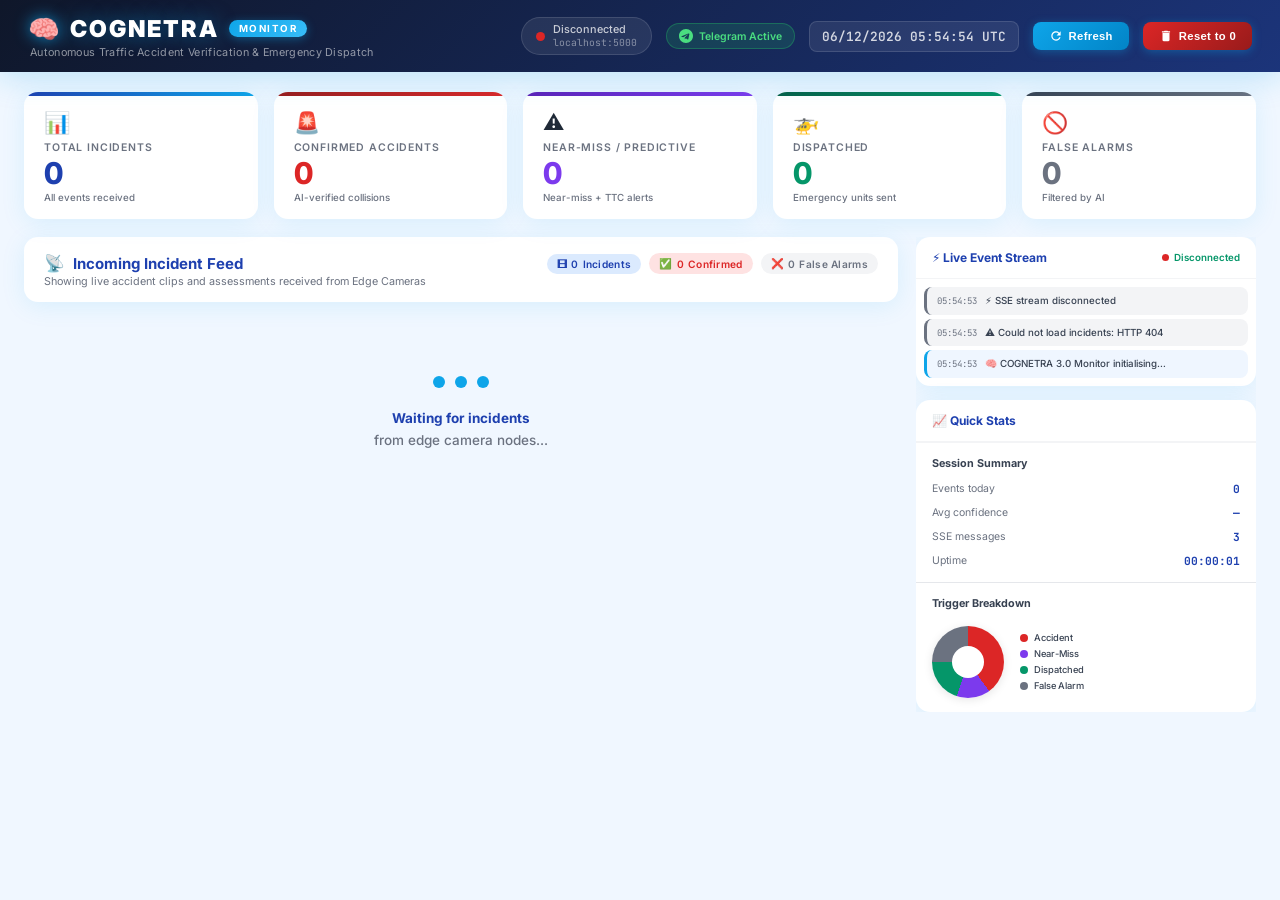
==== central_server/dashboard/monitor.html @ 81e25d41 "feat: complete Cognetra 3.0 IRIS zero-shot accident detection platform, dashboard, and benchmark sui" ====
<!DOCTYPE html>
<html lang="en">
<head>
<meta charset="UTF-8" />
<meta name="viewport" content="width=device-width, initial-scale=1.0" />
<title>COGNETRA 3.0 — Accident Monitor</title>
<style>
@import url('https://fonts.googleapis.com/css2?family=Inter:wght@300;400;500;600;700;800;900&family=JetBrains+Mono:wght@400;500;600&display=swap');

/* ─── RESET & BASE ─── */
*, *::before, *::after { box-sizing: border-box; margin: 0; padding: 0; }
:root {
  --bg:        #F0F7FF;
  --card:      #FFFFFF;
  --primary:   #1E40AF;
  --accent:    #0EA5E9;
  --success:   #059669;
  --warning:   #D97706;
  --danger:    #DC2626;
  --nearmiss:  #7C3AED;
  --predictive:#EA580C;
  --gray:      #6B7280;
  --gray-100:  #F3F4F6;
  --gray-200:  #E5E7EB;
  --gray-300:  #D1D5DB;
  --gray-700:  #374151;
  --gray-800:  #1F2937;
  --shadow:    0 4px 24px rgba(14,165,233,0.10);
  --shadow-lg: 0 8px 40px rgba(14,165,233,0.16);
  --radius:    14px;
  --radius-sm: 8px;
}
html { font-size: 15px; }
body {
  font-family: 'Inter', system-ui, sans-serif;
  background: var(--bg);
  color: var(--gray-800);
  min-height: 100vh;
  overflow-x: hidden;
}
a { color: var(--accent); text-decoration: none; }
video { background: #0a0a0f; border-radius: var(--radius-sm); }

/* ─── SCROLLBARS ─── */
::-webkit-scrollbar { width: 6px; height: 6px; }
::-webkit-scrollbar-track { background: var(--gray-100); border-radius: 99px; }
::-webkit-scrollbar-thumb { background: var(--gray-300); border-radius: 99px; }
::-webkit-scrollbar-thumb:hover { background: var(--accent); }

/* ─── TOPBAR ─── */
#topbar {
  background: linear-gradient(135deg, #0F172A 0%, #1E3A8A 40%, #0C4A6E 70%, #083344 100%);
  background-size: 300% 300%;
  animation: gradShift 8s ease infinite;
  padding: 0 28px;
  display: flex;
  align-items: center;
  justify-content: space-between;
  gap: 16px;
  min-height: 72px;
  position: sticky;
  top: 0;
  z-index: 100;
  box-shadow: 0 4px 32px rgba(14,165,233,0.25);
}
@keyframes gradShift {
  0%   { background-position: 0% 50%; }
  50%  { background-position: 100% 50%; }
  100% { background-position: 0% 50%; }
}
.topbar-left { display: flex; flex-direction: column; gap: 2px; }
.topbar-brand {
  display: flex;
  align-items: center;
  gap: 10px;
}
.brand-emoji { font-size: 1.7rem; filter: drop-shadow(0 0 8px rgba(14,165,233,0.8)); }
.brand-name {
  font-size: 1.55rem;
  font-weight: 900;
  color: #FFFFFF;
  letter-spacing: 0.08em;
  text-shadow: 0 0 20px rgba(14,165,233,0.5);
}
.brand-pill {
  background: linear-gradient(135deg, var(--accent), #38BDF8);
  color: #fff;
  font-size: 0.65rem;
  font-weight: 700;
  letter-spacing: 0.15em;
  padding: 3px 10px;
  border-radius: 99px;
  text-transform: uppercase;
  box-shadow: 0 2px 10px rgba(14,165,233,0.4);
}
.brand-subtitle {
  font-size: 0.72rem;
  color: rgba(255,255,255,0.55);
  font-weight: 400;
  letter-spacing: 0.03em;
  padding-left: 2px;
}
.topbar-right {
  display: flex;
  align-items: center;
  gap: 14px;
  flex-wrap: wrap;
  justify-content: flex-end;
}
/* Connection status */
.conn-status {
  display: flex;
  align-items: center;
  gap: 8px;
  background: rgba(255,255,255,0.08);
  border: 1px solid rgba(255,255,255,0.12);
  border-radius: 99px;
  padding: 5px 14px;
}
.conn-dot {
  width: 9px; height: 9px;
  border-radius: 50%;
  background: #22C55E;
  box-shadow: 0 0 0 0 rgba(34,197,94,0.6);
  animation: pulse-green 2s infinite;
}
.conn-dot.disconnected {
  background: var(--danger);
  box-shadow: 0 0 0 0 rgba(220,38,38,0.6);
  animation: pulse-red 2s infinite;
}
@keyframes pulse-green {
  0%   { box-shadow: 0 0 0 0 rgba(34,197,94,0.6); }
  70%  { box-shadow: 0 0 0 7px rgba(34,197,94,0); }
  100% { box-shadow: 0 0 0 0 rgba(34,197,94,0); }
}
@keyframes pulse-red {
  0%   { box-shadow: 0 0 0 0 rgba(220,38,38,0.6); }
  70%  { box-shadow: 0 0 0 7px rgba(220,38,38,0); }
  100% { box-shadow: 0 0 0 0 rgba(220,38,38,0); }
}
.conn-label {
  font-size: 0.72rem;
  color: rgba(255,255,255,0.75);
  font-weight: 500;
}
.server-url {
  font-family: 'JetBrains Mono', monospace;
  font-size: 0.65rem;
  color: rgba(255,255,255,0.45);
}
/* Telegram badge */
.tg-badge {
  display: flex;
  align-items: center;
  gap: 6px;
  background: rgba(37,211,102,0.15);
  border: 1px solid rgba(37,211,102,0.3);
  border-radius: 99px;
  padding: 5px 12px;
  font-size: 0.7rem;
  color: #4ADE80;
  font-weight: 600;
}
.tg-badge svg { width: 14px; height: 14px; fill: #4ADE80; }
/* Clock */
#clock {
  font-family: 'JetBrains Mono', monospace;
  font-size: 0.85rem;
  color: rgba(255,255,255,0.8);
  font-weight: 600;
  background: rgba(255,255,255,0.08);
  border: 1px solid rgba(255,255,255,0.12);
  border-radius: var(--radius-sm);
  padding: 6px 12px;
  min-width: 120px;
  text-align: center;
}
/* Refresh button */
.btn-refresh {
  display: flex;
  align-items: center;
  gap: 6px;
  background: linear-gradient(135deg, var(--accent), #0284C7);
  color: #fff;
  border: none;
  border-radius: var(--radius-sm);
  padding: 7px 16px;
  font-size: 0.75rem;
  font-weight: 600;
  cursor: pointer;
  transition: all 0.2s;
  letter-spacing: 0.03em;
  box-shadow: 0 2px 10px rgba(14,165,233,0.35);
}
.btn-refresh:hover { transform: translateY(-1px); box-shadow: 0 4px 16px rgba(14,165,233,0.5); }
.btn-refresh:active { transform: translateY(0); }
.btn-refresh svg { width: 14px; height: 14px; fill: #fff; }

/* ─── HERO STATS ─── */
#hero-stats {
  display: grid;
  grid-template-columns: repeat(5, 1fr);
  gap: 16px;
  padding: 20px 24px 0;
}
.stat-card {
  background: var(--card);
  border-radius: var(--radius);
  box-shadow: var(--shadow);
  padding: 18px 20px 16px;
  position: relative;
  overflow: hidden;
  transition: transform 0.2s, box-shadow 0.2s;
}
.stat-card::before {
  content: '';
  position: absolute;
  top: 0; left: 0; right: 0;
  height: 4px;
  border-radius: var(--radius) var(--radius) 0 0;
}
.stat-card.blue::before   { background: linear-gradient(90deg, var(--primary), var(--accent)); }
.stat-card.red::before    { background: linear-gradient(90deg, #991B1B, var(--danger)); }
.stat-card.purple::before { background: linear-gradient(90deg, #5B21B6, var(--nearmiss)); }
.stat-card.green::before  { background: linear-gradient(90deg, #065F46, var(--success)); }
.stat-card.gray::before   { background: linear-gradient(90deg, #374151, var(--gray)); }
.stat-card:hover { transform: translateY(-2px); box-shadow: var(--shadow-lg); }
.stat-icon {
  font-size: 1.4rem;
  margin-bottom: 6px;
  display: block;
}
.stat-label {
  font-size: 0.7rem;
  font-weight: 600;
  text-transform: uppercase;
  letter-spacing: 0.08em;
  color: var(--gray);
  margin-bottom: 4px;
}
.stat-value {
  font-size: 2rem;
  font-weight: 800;
  line-height: 1;
  font-variant-numeric: tabular-nums;
  color: var(--gray-800);
}
.stat-card.blue   .stat-value { color: var(--primary); }
.stat-card.red    .stat-value { color: var(--danger); }
.stat-card.purple .stat-value { color: var(--nearmiss); }
.stat-card.green  .stat-value { color: var(--success); }
.stat-card.gray   .stat-value { color: var(--gray); }
.stat-delta {
  font-size: 0.65rem;
  color: var(--gray);
  margin-top: 4px;
  font-weight: 500;
}

/* ─── MAIN LAYOUT ─── */
#main-layout {
  display: flex;
  gap: 18px;
  padding: 18px 24px 24px;
  align-items: flex-start;
}
#left-panel {
  flex: 70;
  min-width: 0;
  display: flex;
  flex-direction: column;
  gap: 14px;
}
#right-panel {
  flex: 30;
  min-width: 300px;
  max-width: 340px;
  display: flex;
  flex-direction: column;
  gap: 14px;
  position: sticky;
  top: 90px;
  max-height: calc(100vh - 100px);
  overflow: hidden;
}

/* ─── PANEL HEADER ─── */
.panel-header {
  background: var(--card);
  border-radius: var(--radius);
  box-shadow: var(--shadow);
  padding: 16px 20px 14px;
  display: flex;
  align-items: flex-start;
  justify-content: space-between;
  gap: 12px;
  flex-wrap: wrap;
}
.panel-title-group {}
.panel-title {
  font-size: 1rem;
  font-weight: 700;
  color: var(--primary);
  display: flex;
  align-items: center;
  gap: 8px;
  margin-bottom: 2px;
}
.panel-title span { font-size: 1.1rem; }
.panel-subtitle {
  font-size: 0.72rem;
  color: var(--gray);
  font-weight: 400;
}
.panel-badges {
  display: flex;
  gap: 8px;
  align-items: center;
  flex-wrap: wrap;
}
.badge {
  display: inline-flex;
  align-items: center;
  gap: 4px;
  padding: 4px 10px;
  border-radius: 99px;
  font-size: 0.68rem;
  font-weight: 600;
  letter-spacing: 0.03em;
}
.badge-blue   { background: #DBEAFE; color: var(--primary); }
.badge-red    { background: #FEE2E2; color: var(--danger); }
.badge-gray   { background: var(--gray-100); color: var(--gray); }
.badge-green  { background: #DCFCE7; color: var(--success); }
.badge-purple { background: #EDE9FE; color: var(--nearmiss); }
.badge-amber  { background: #FEF3C7; color: var(--warning); }
.badge-orange { background: #FFF7ED; color: var(--predictive); }

/* ─── STATUS CHIPS ─── */
.status-chip {
  display: inline-flex;
  align-items: center;
  gap: 5px;
  padding: 4px 11px;
  border-radius: 99px;
  font-size: 0.65rem;
  font-weight: 700;
  letter-spacing: 0.05em;
  text-transform: uppercase;
  white-space: nowrap;
}
.chip-pending    { background: #FEF3C7; color: #92400E; }
.chip-processing { background: #DBEAFE; color: var(--primary); }
.chip-verifying  {
  background: #DBEAFE; color: var(--accent);
  animation: chipPulse 1.5s ease infinite;
}
@keyframes chipPulse {
  0%,100% { opacity: 1; }
  50%      { opacity: 0.6; }
}
.chip-accident  { background: #FEE2E2; color: var(--danger); }
.chip-nearmiss  { background: #EDE9FE; color: var(--nearmiss); }
.chip-dispatch  { background: #DCFCE7; color: var(--success); }
.chip-false     { background: var(--gray-100); color: var(--gray); }

/* ─── INCIDENT CARDS ─── */
#incident-feed {
  display: flex;
  flex-direction: column;
  gap: 16px;
}
/* Card enter animation */
.card-enter {
  animation: slideIn 0.4s cubic-bezier(0.16, 1, 0.3, 1) forwards;
}
@keyframes slideIn {
  from {
    opacity: 0;
    transform: translateY(-18px) scale(0.98);
  }
  to {
    opacity: 1;
    transform: translateY(0) scale(1);
  }
}
.incident-card {
  background: var(--card);
  border-radius: var(--radius);
  box-shadow: var(--shadow);
  overflow: hidden;
  border: 1px solid rgba(14,165,233,0.08);
  transition: box-shadow 0.2s, transform 0.2s;
}
.incident-card:hover {
  box-shadow: var(--shadow-lg);
  transform: translateY(-1px);
}
/* Card Header */
.card-header {
  display: flex;
  align-items: center;
  gap: 12px;
  padding: 13px 18px;
  border-bottom: 1px solid var(--gray-100);
  flex-wrap: wrap;
}
.evt-id {
  font-family: 'JetBrains Mono', monospace;
  font-size: 0.75rem;
  font-weight: 600;
  color: var(--primary);
  background: #DBEAFE;
  padding: 3px 10px;
  border-radius: var(--radius-sm);
  white-space: nowrap;
}
.cam-label {
  font-size: 0.72rem;
  color: var(--gray);
  font-weight: 500;
  display: flex;
  align-items: center;
  gap: 4px;
}
.cam-label::before {
  content: '📷';
  font-size: 0.75rem;
}
.ts-label {
  font-family: 'JetBrains Mono', monospace;
  font-size: 0.65rem;
  color: var(--gray);
  margin-left: auto;
}
/* Dual video row */
.video-row {
  display: grid;
  grid-template-columns: 1fr 1fr;
  gap: 12px;
  padding: 14px 18px;
  background: #FAFCFF;
}
.video-box {
  display: flex;
  flex-direction: column;
  gap: 8px;
}
.video-title-row {
  display: flex;
  align-items: center;
  justify-content: space-between;
  gap: 6px;
}
.video-title {
  font-size: 0.65rem;
  font-weight: 600;
  color: var(--gray-700);
  letter-spacing: 0.03em;
  line-height: 1.3;
}
.video-ready   { background: #DCFCE7; color: var(--success); padding: 2px 8px; border-radius: 99px; font-size: 0.6rem; font-weight: 700; }
.video-waiting { background: #FEF3C7; color: var(--warning); padding: 2px 8px; border-radius: 99px; font-size: 0.6rem; font-weight: 700; }
.video-player-wrap {
  position: relative;
  border-radius: var(--radius-sm);
  overflow: hidden;
  background: #0F172A;
  aspect-ratio: 16/9;
  display: flex;
  align-items: center;
  justify-content: center;
}
.video-player-wrap video {
  width: 100%;
  height: 100%;
  object-fit: cover;
  display: block;
}
/* Spinner overlay */
.video-spinner {
  display: flex;
  flex-direction: column;
  align-items: center;
  gap: 8px;
  color: rgba(255,255,255,0.5);
  font-size: 0.65rem;
  font-weight: 500;
}
.spinner-ring {
  width: 32px; height: 32px;
  border: 3px solid rgba(14,165,233,0.2);
  border-top-color: var(--accent);
  border-radius: 50%;
  animation: spin 0.9s linear infinite;
}
@keyframes spin { to { transform: rotate(360deg); } }

/* ─── AI ASSESSMENT SECTION ─── */
.ai-section {
  border-top: 1px solid var(--gray-100);
}
.ai-toggle {
  display: flex;
  align-items: center;
  justify-content: space-between;
  padding: 10px 18px;
  cursor: pointer;
  user-select: none;
  transition: background 0.15s;
}
.ai-toggle:hover { background: #F8FAFF; }
.ai-toggle-title {
  font-size: 0.75rem;
  font-weight: 700;
  color: var(--gray-700);
  display: flex;
  align-items: center;
  gap: 6px;
}
.ai-toggle-title .ai-icon { font-size: 0.85rem; }
.ai-arrow {
  width: 16px; height: 16px;
  color: var(--gray);
  transition: transform 0.25s;
}
.ai-arrow.open { transform: rotate(180deg); }
.ai-body {
  padding: 0 18px 14px;
  display: none;
  flex-direction: column;
  gap: 12px;
}
.ai-body.open { display: flex; }

/* Algorithm pills row */
.algo-pills {
  display: flex;
  gap: 8px;
  flex-wrap: wrap;
}
.algo-pill {
  display: flex;
  flex-direction: column;
  align-items: center;
  gap: 4px;
  background: var(--gray-100);
  border-radius: var(--radius-sm);
  padding: 8px 12px;
  min-width: 80px;
  flex: 1;
  border: 1px solid var(--gray-200);
  transition: border-color 0.2s;
}
.algo-pill:hover { border-color: var(--accent); }
.algo-pill-icon { font-size: 1rem; }
.algo-pill-name { font-size: 0.6rem; font-weight: 700; color: var(--gray-700); letter-spacing: 0.03em; text-align: center; }
.algo-pill-val  {
  font-family: 'JetBrains Mono', monospace;
  font-size: 0.65rem;
  font-weight: 600;
  color: var(--accent);
  text-align: center;
}
.algo-pill .dot-green { color: var(--success); }
.algo-pill .dot-gray  { color: var(--gray); }

/* Confidence bar */
.conf-row {
  display: flex;
  flex-direction: column;
  gap: 5px;
}
.conf-header {
  display: flex;
  align-items: center;
  justify-content: space-between;
  font-size: 0.7rem;
  font-weight: 600;
  color: var(--gray-700);
}
.conf-pct {
  font-family: 'JetBrains Mono', monospace;
  font-size: 0.75rem;
  font-weight: 700;
  color: var(--primary);
}
.conf-track {
  height: 8px;
  background: var(--gray-200);
  border-radius: 99px;
  overflow: hidden;
}
.conf-fill {
  height: 100%;
  border-radius: 99px;
  width: 0%;
  transition: width 0.8s cubic-bezier(0.16, 1, 0.3, 1);
  background: linear-gradient(90deg, var(--primary), var(--accent));
}

/* Rationale */
.rationale-box {
  background: #F0F7FF;
  border-left: 3px solid var(--accent);
  border-radius: 0 var(--radius-sm) var(--radius-sm) 0;
  padding: 8px 12px;
  font-size: 0.7rem;
  color: var(--gray-700);
  line-height: 1.6;
  font-style: italic;
}
.rationale-box:empty { display: none; }

/* ─── DISPATCH FOOTER ─── */
.dispatch-footer {
  display: flex;
  align-items: center;
  gap: 10px;
  padding: 10px 18px;
  border-top: 1px solid var(--gray-100);
  background: #FAFCFF;
  flex-wrap: wrap;
}
.dispatch-type {
  font-size: 0.65rem;
  font-weight: 700;
  letter-spacing: 0.05em;
  text-transform: uppercase;
  padding: 4px 10px;
  border-radius: var(--radius-sm);
  background: var(--gray-100);
  color: var(--gray-700);
  border: 1px solid var(--gray-200);
}
.tg-sent    { color: var(--success); font-size: 0.65rem; font-weight: 600; }
.tg-pending { color: var(--warning); font-size: 0.65rem; font-weight: 600; }
.dispatch-meta {
  font-size: 0.65rem;
  color: var(--gray);
  font-weight: 500;
  display: flex;
  align-items: center;
  gap: 4px;
  margin-left: auto;
}

/* ─── EMPTY STATE ─── */
#empty-state {
  display: flex;
  flex-direction: column;
  align-items: center;
  justify-content: center;
  gap: 20px;
  padding: 60px 20px;
  text-align: center;
}
.empty-dots {
  display: flex;
  gap: 10px;
  align-items: center;
}
.empty-dot {
  width: 12px; height: 12px;
  border-radius: 50%;
  background: var(--accent);
  animation: emptyPulse 1.4s ease-in-out infinite;
}
.empty-dot:nth-child(2) { animation-delay: 0.2s; }
.empty-dot:nth-child(3) { animation-delay: 0.4s; }
@keyframes emptyPulse {
  0%,100% { transform: scale(0.6); opacity: 0.3; }
  50%      { transform: scale(1); opacity: 1; }
}
.empty-label {
  font-size: 0.9rem;
  color: var(--gray);
  font-weight: 500;
  max-width: 320px;
  line-height: 1.6;
}
.empty-label strong { color: var(--primary); }

/* ─── RIGHT PANEL: EVENT STREAM ─── */
.sidebar-card {
  background: var(--card);
  border-radius: var(--radius);
  box-shadow: var(--shadow);
  overflow: hidden;
  display: flex;
  flex-direction: column;
}
.sidebar-header {
  padding: 13px 16px;
  border-bottom: 1px solid var(--gray-100);
  display: flex;
  align-items: center;
  justify-content: space-between;
  gap: 8px;
}
.sidebar-title {
  font-size: 0.8rem;
  font-weight: 700;
  color: var(--primary);
  display: flex;
  align-items: center;
  gap: 6px;
}
.sse-status {
  display: flex;
  align-items: center;
  gap: 5px;
  font-size: 0.65rem;
  font-weight: 600;
  color: var(--success);
}
.sse-dot {
  width: 7px; height: 7px;
  border-radius: 50%;
  background: var(--success);
  animation: pulse-green 2s infinite;
}
.sse-dot.off { background: var(--danger); animation: pulse-red 2s infinite; }

/* Event log */
#event-log {
  flex: 1;
  overflow-y: auto;
  max-height: 340px;
  padding: 8px;
  display: flex;
  flex-direction: column;
  gap: 4px;
}
.evt-entry {
  display: flex;
  gap: 8px;
  align-items: flex-start;
  padding: 7px 10px;
  border-radius: var(--radius-sm);
  font-size: 0.65rem;
  line-height: 1.4;
  animation: fadeIn 0.3s ease;
  background: var(--gray-100);
  border-left: 3px solid var(--gray-300);
}
@keyframes fadeIn { from { opacity:0; transform:translateX(-6px); } to { opacity:1; transform:translateX(0); } }
.evt-entry.type-incident   { background: #EFF6FF; border-left-color: var(--accent); }
.evt-entry.type-verified   { background: #FEF2F2; border-left-color: var(--danger); }
.evt-entry.type-dispatch   { background: #F0FDF4; border-left-color: var(--success); }
.evt-entry.type-nearmiss   { background: #F5F3FF; border-left-color: var(--nearmiss); }
.evt-entry.type-false      { background: var(--gray-100); border-left-color: var(--gray); }
.evt-time {
  font-family: 'JetBrains Mono', monospace;
  color: var(--gray);
  white-space: nowrap;
  flex-shrink: 0;
  font-size: 0.6rem;
  margin-top: 1px;
}
.evt-msg { color: var(--gray-700); font-weight: 500; }
.evt-msg strong { color: var(--gray-800); }

/* Quick stats */
.qs-section {
  padding: 14px 16px;
  border-top: 1px solid var(--gray-100);
  display: flex;
  flex-direction: column;
  gap: 10px;
}
.qs-title {
  font-size: 0.72rem;
  font-weight: 700;
  color: var(--gray-700);
  margin-bottom: 2px;
}
.qs-row {
  display: flex;
  justify-content: space-between;
  align-items: center;
  font-size: 0.7rem;
  color: var(--gray);
}
.qs-val {
  font-family: 'JetBrains Mono', monospace;
  font-weight: 700;
  color: var(--primary);
  font-size: 0.75rem;
}

/* CSS-only pie chart */
.pie-chart-wrap {
  display: flex;
  align-items: center;
  gap: 16px;
  padding-top: 4px;
}
.pie-chart {
  width: 72px;
  height: 72px;
  border-radius: 50%;
  background: conic-gradient(
    var(--danger)    0%   40%,
    var(--nearmiss)  40%  55%,
    var(--success)   55%  75%,
    var(--gray)      75%  100%
  );
  position: relative;
  flex-shrink: 0;
  box-shadow: 0 2px 10px rgba(0,0,0,0.1);
}
.pie-chart::after {
  content: '';
  position: absolute;
  inset: 20px;
  border-radius: 50%;
  background: var(--card);
}
.pie-legend {
  display: flex;
  flex-direction: column;
  gap: 5px;
}
.leg-item {
  display: flex;
  align-items: center;
  gap: 6px;
  font-size: 0.62rem;
  color: var(--gray-700);
  font-weight: 500;
}
.leg-dot {
  width: 8px; height: 8px;
  border-radius: 50%;
  flex-shrink: 0;
}

/* ─── NOTIFICATION TOAST ─── */
#toast-container {
  position: fixed;
  bottom: 24px;
  right: 24px;
  display: flex;
  flex-direction: column;
  gap: 10px;
  z-index: 999;
  pointer-events: none;
}
.toast {
  background: var(--card);
  border-radius: var(--radius-sm);
  box-shadow: 0 8px 32px rgba(0,0,0,0.15);
  padding: 12px 18px;
  border-left: 4px solid var(--accent);
  display: flex;
  align-items: center;
  gap: 10px;
  font-size: 0.72rem;
  font-weight: 600;
  color: var(--gray-800);
  animation: toastIn 0.3s ease forwards;
  pointer-events: all;
  min-width: 260px;
  max-width: 320px;
}
@keyframes toastIn {
  from { opacity:0; transform:translateX(30px); }
  to   { opacity:1; transform:translateX(0); }
}
.toast-icon { font-size: 1rem; flex-shrink: 0; }

/* ─── RESPONSIVE ─── */
@media (max-width: 1100px) {
  #hero-stats { grid-template-columns: repeat(3, 1fr); }
}
@media (max-width: 900px) {
  #main-layout { flex-direction: column; }
  #right-panel { max-width: 100%; position: static; max-height: none; }
}
@media (max-width: 700px) {
  #hero-stats { grid-template-columns: repeat(2, 1fr); }
  .video-row  { grid-template-columns: 1fr; }
  #topbar     { flex-direction: column; align-items: flex-start; padding: 12px 16px; }
}
@media (max-width: 480px) {
  #hero-stats { grid-template-columns: 1fr; }
  #main-layout, #hero-stats { padding-left: 12px; padding-right: 12px; }
}
</style>
</head>
<body>

<!-- ─── TOPBAR ─── -->
<header id="topbar">
  <div class="topbar-left">
    <div class="topbar-brand">
      <span class="brand-emoji">🧠</span>
      <span class="brand-name">COGNETRA</span>
      <span class="brand-pill">MONITOR</span>
    </div>
    <div class="brand-subtitle">Autonomous Traffic Accident Verification &amp; Emergency Dispatch</div>
  </div>
  <div class="topbar-right">
    <div class="conn-status">
      <div class="conn-dot" id="conn-dot"></div>
      <div>
        <div class="conn-label" id="conn-label">Connected</div>
        <div class="server-url" id="server-url">localhost:5000</div>
      </div>
    </div>
    <div class="tg-badge">
      <svg viewBox="0 0 24 24" xmlns="http://www.w3.org/2000/svg"><path d="M12 0C5.373 0 0 5.373 0 12s5.373 12 12 12 12-5.373 12-12S18.627 0 12 0zm5.894 8.221-1.97 9.28c-.145.658-.537.818-1.084.508l-3-2.21-1.447 1.394c-.16.16-.295.295-.605.295l.213-3.053 5.56-5.023c.242-.213-.054-.333-.373-.12L7.17 14.238l-2.95-.924c-.64-.203-.658-.64.135-.954l11.57-4.461c.537-.194 1.006.131.97.322z"/></svg>
      Telegram Active
    </div>
    <div id="clock">--:--:-- UTC</div>
    <button class="btn-refresh" onclick="refreshAll()">
      <svg viewBox="0 0 24 24" xmlns="http://www.w3.org/2000/svg"><path d="M17.65 6.35A7.958 7.958 0 0012 4c-4.42 0-7.99 3.58-7.99 8s3.57 8 7.99 8c3.73 0 6.84-2.55 7.73-6h-2.08A5.99 5.99 0 0112 18c-3.31 0-6-2.69-6-6s2.69-6 6-6c1.66 0 3.14.69 4.22 1.78L13 11h7V4l-2.35 2.35z"/></svg>
      Refresh
    </button>
    <button class="btn-refresh" style="background: linear-gradient(135deg, #DC2626, #991B1B); border-color:#DC2626;" onclick="resetAllZero()">
      <svg viewBox="0 0 24 24" style="width:14px;height:14px;fill:#fff;"><path d="M6 19c0 1.1.9 2 2 2h8c1.1 0 2-.9 2-2V7H6v12zM19 4h-3.5l-1-1h-5l-1 1H5v2h14V4z"/></svg>
      Reset to 0
    </button>
  </div>
</header>

<!-- ─── HERO STATS ─── -->
<section id="hero-stats">
  <div class="stat-card blue">
    <span class="stat-icon">📊</span>
    <div class="stat-label">Total Incidents</div>
    <div class="stat-value" id="stat-total">0</div>
    <div class="stat-delta">All events received</div>
  </div>
  <div class="stat-card red">
    <span class="stat-icon">🚨</span>
    <div class="stat-label">Confirmed Accidents</div>
    <div class="stat-value" id="stat-accidents">0</div>
    <div class="stat-delta">AI-verified collisions</div>
  </div>
  <div class="stat-card purple">
    <span class="stat-icon">⚠️</span>
    <div class="stat-label">Near-Miss / Predictive</div>
    <div class="stat-value" id="stat-nearmiss">0</div>
    <div class="stat-delta">Near-miss + TTC alerts</div>
  </div>
  <div class="stat-card green">
    <span class="stat-icon">🚁</span>
    <div class="stat-label">Dispatched</div>
    <div class="stat-value" id="stat-dispatched">0</div>
    <div class="stat-delta">Emergency units sent</div>
  </div>
  <div class="stat-card gray">
    <span class="stat-icon">🚫</span>
    <div class="stat-label">False Alarms</div>
    <div class="stat-value" id="stat-false">0</div>
    <div class="stat-delta">Filtered by AI</div>
  </div>
</section>

<!-- ─── MAIN LAYOUT ─── -->
<div id="main-layout">

  <!-- LEFT PANEL -->
  <div id="left-panel">
    <!-- Panel header -->
    <div class="panel-header">
      <div class="panel-title-group">
        <div class="panel-title">
          <span>📡</span> Incoming Incident Feed
        </div>
        <div class="panel-subtitle">Showing live accident clips and assessments received from Edge Cameras</div>
      </div>
      <div class="panel-badges">
        <span class="badge badge-blue">🎞 <span id="badge-total">0</span> Incidents</span>
        <span class="badge badge-red">✅ <span id="badge-confirmed">0</span> Confirmed</span>
        <span class="badge badge-gray">❌ <span id="badge-false">0</span> False Alarms</span>
      </div>
    </div>

    <!-- Feed -->
    <div id="incident-feed">
      <!-- Empty state -->
      <div id="empty-state">
        <div class="empty-dots">
          <div class="empty-dot"></div>
          <div class="empty-dot"></div>
          <div class="empty-dot"></div>
        </div>
        <div class="empty-label">
          <strong>Waiting for incidents</strong><br/>
          from edge camera nodes...
        </div>
      </div>
    </div>
  </div>

  <!-- RIGHT PANEL -->
  <div id="right-panel">

    <!-- SSE Event Stream -->
    <div class="sidebar-card">
      <div class="sidebar-header">
        <div class="sidebar-title">⚡ Live Event Stream</div>
        <div class="sse-status">
          <div class="sse-dot" id="sse-dot"></div>
          <span id="sse-label">Connecting…</span>
        </div>
      </div>
      <div id="event-log">
        <!-- entries injected here -->
      </div>
    </div>

    <!-- Quick Stats -->
    <div class="sidebar-card">
      <div class="sidebar-header">
        <div class="sidebar-title">📈 Quick Stats</div>
      </div>
      <div class="qs-section">
        <div class="qs-title">Session Summary</div>
        <div class="qs-row">
          <span>Events today</span>
          <span class="qs-val" id="qs-today">0</span>
        </div>
        <div class="qs-row">
          <span>Avg confidence</span>
          <span class="qs-val" id="qs-conf">—</span>
        </div>
        <div class="qs-row">
          <span>SSE messages</span>
          <span class="qs-val" id="qs-sse-cnt">0</span>
        </div>
        <div class="qs-row">
          <span>Uptime</span>
          <span class="qs-val" id="qs-uptime">00:00:00</span>
        </div>
      </div>
      <div class="qs-section" style="border-top:1px solid var(--gray-200);">
        <div class="qs-title">Trigger Breakdown</div>
        <div class="pie-chart-wrap">
          <div class="pie-chart" id="pie-chart"></div>
          <div class="pie-legend">
            <div class="leg-item"><div class="leg-dot" style="background:var(--danger)"></div>Accident</div>
            <div class="leg-item"><div class="leg-dot" style="background:var(--nearmiss)"></div>Near-Miss</div>
            <div class="leg-item"><div class="leg-dot" style="background:var(--success)"></div>Dispatched</div>
            <div class="leg-item"><div class="leg-dot" style="background:var(--gray)"></div>False Alarm</div>
          </div>
        </div>
      </div>
    </div>

  </div>
</div>

<!-- ─── TOAST ─── -->
<div id="toast-container"></div>

<!-- ─── JAVASCRIPT ─── -->
<script>
/* ═══════════════════════════════════════════════
   COGNETRA 3.0 — Monitor Dashboard JavaScript
   ═══════════════════════════════════════════════ */

const SSE_URL  = '/api/events';
const API_BASE = '';

// Runtime state
let incidents     = [];
let sseSource     = null;
let sseMsgCount   = 0;
let startTime     = Date.now();
let confidences   = [];
let pieData       = { accident:0, nearmiss:0, dispatched:0, false_alarm:0 };
let reconnectTimer = null;
let cardIdSet     = new Set();

function escapeHtml(str) {
  if (str === null || str === undefined) return '';
  return String(str)
    .replace(/&/g, '&amp;')
    .replace(/</g, '&lt;')
    .replace(/>/g, '&gt;')
    .replace(/"/g, '&quot;')
    .replace(/'/g, '&#39;');
}

/* ─── STATUS CHIP MAP ─── */
const STATUS_MAP = {
  PENDING_CLIP2:       { cls: 'chip-pending',    dot: '🟡', label: 'Pending Clip 2' },
  RECEIVED_BOTH:       { cls: 'chip-processing', dot: '🔵', label: 'Processing'      },
  VERIFYING:           { cls: 'chip-verifying',  dot: '🔵', label: 'Verifying AI'    },
  VERIFIED_ACCIDENT:   { cls: 'chip-accident',   dot: '🔴', label: 'Confirmed Accident' },
  VERIFIED_NEAR_MISS:  { cls: 'chip-nearmiss',   dot: '🟣', label: 'Near-Miss'       },
  DISPATCHED:          { cls: 'chip-dispatch',   dot: '🟢', label: 'Dispatched'      },
  FALSE_POSITIVE:      { cls: 'chip-false',      dot: '⚪', label: 'False Alarm'     },
};

function statusChip(status) {
  const s = STATUS_MAP[status] || { cls: 'chip-processing', dot: '🔵', label: status };
  return `<span class="status-chip ${s.cls}">${s.dot} ${s.label}</span>`;
}

/* ─── CLOCK ─── */
function updateClock() {
  const now = new Date();
  const hh  = String(now.getUTCHours()).padStart(2,'0');
  const mm  = String(now.getUTCMinutes()).padStart(2,'0');
  const ss  = String(now.getUTCSeconds()).padStart(2,'0');
  const yyyy = now.getUTCFullYear();
  const mo  = String(now.getUTCMonth()+1).padStart(2,'0');
  const dd  = String(now.getUTCDate()).padStart(2,'0');
  document.getElementById('clock').textContent = `${dd}/${mo}/${yyyy} ${hh}:${mm}:${ss} UTC`;
}
setInterval(updateClock, 1000);
updateClock();

/* ─── UPTIME ─── */
setInterval(() => {
  const elapsed = Math.floor((Date.now() - startTime) / 1000);
  const h = String(Math.floor(elapsed / 3600)).padStart(2,'0');
  const m = String(Math.floor((elapsed % 3600) / 60)).padStart(2,'0');
  const s = String(elapsed % 60).padStart(2,'0');
  const el = document.getElementById('qs-uptime');
  if (el) el.textContent = `${h}:${m}:${s}`;
}, 1000);

/* ─── ANIMATE BAR ─── */
function animateBar(elementId, targetPct, color) {
  const fill = document.getElementById(elementId);
  if (!fill) return;
  const clamp = Math.min(100, Math.max(0, targetPct));
  fill.style.background = color || 'linear-gradient(90deg, var(--primary), var(--accent))';
  setTimeout(() => { fill.style.width = clamp + '%'; }, 50);
  const pctEl = document.getElementById(elementId + '-pct');
  if (pctEl) pctEl.textContent = clamp.toFixed(1) + '%';
}

/* ─── RENDER CARD ─── */
function renderCard(incident) {
  const id  = incident.event_id || incident.id || 'UNK';
  const cam = incident.camera_id || incident.camera || 'CAM-?';
  const ts  = incident.timestamp
    ? new Date(incident.timestamp).toLocaleTimeString('en-GB', {hour12:false})
    : '--:--:--';
  const st  = incident.status || 'PENDING_CLIP2';

  const hasClip1 = Boolean(incident.clip1_ready || incident.clip1_path || incident.clip1_received);
  const hasClip2 = Boolean(incident.clip2_ready || incident.clip2_path || incident.clip2_received);

  const clip1Src = `${API_BASE}/clips/${id}/clip1.mp4`;
  const clip2Src = `${API_BASE}/clips/${id}/clip2.mp4`;

  const verif = incident.verification || {};
  const disp  = incident.dispatch     || {};

  const dispType = disp.dispatch_type || incident.dispatch_type || null;
  const tgSent   = disp.telegram_sent != null ? disp.telegram_sent : (incident.telegram_sent != null ? incident.telegram_sent : null);
  const speed    = disp.collision_speed || incident.collision_speed || null;
  const vehType  = disp.vehicle_type    || incident.vehicle_type    || null;

  const edgeConf  = verif.edge_confidence   != null ? (verif.edge_confidence * 100).toFixed(1) : null;
  const geminiConf= verif.gemini_confidence != null ? (verif.gemini_confidence * 100).toFixed(1)
                  : verif.confidence        != null ? (verif.confidence * 100).toFixed(1) : null;

  const isTTC   = incident.trigger_type === 'PREDICTIVE_TRIGGER';
  const ttcVal  = isTTC ? '&lt; 1.5s' : 'N/A';
  const ttcCls  = isTTC ? 'dot-green' : 'dot-gray';

  let decisionVal = '—';
  if      (st === 'VERIFIED_ACCIDENT')  decisionVal = 'ACCIDENT';
  else if (st === 'VERIFIED_NEAR_MISS') decisionVal = 'NEAR-MISS';
  else if (st === 'DISPATCHED')         decisionVal = 'DISPATCHED';
  else if (st === 'FALSE_POSITIVE')     decisionVal = 'FALSE';
  else if (st === 'VERIFYING')          decisionVal = 'FUSING…';
  else                                   decisionVal = 'PENDING';

  const rationale = verif.rationale || verif.gemini_response || '';

  const vehicles = verif.vehicles_involved || incident.vehicles_involved || vehType || 'Vehicles Pending Verification';
  const isHeavy = Boolean(verif.heavy_vehicle_involved || incident.heavy_vehicle_involved || (vehicles && /truck|trailer|semi|bus|lorry/i.test(vehicles)));
  const severity = verif.severity || (isHeavy ? 'CRITICAL' : 'UNKNOWN');
  const collisionType = verif.collision_type || '—';
  const entrapmentRisk = Boolean(verif.entrapment_risk);

  const heavyBannerHtml = isHeavy ? `
    <div class="heavy-vehicle-pill" id="heavy-banner-${id}" style="background:linear-gradient(135deg, #DC2626, #991B1B);color:#fff;font-weight:700;font-size:0.75rem;padding:6px 14px;border-radius:6px;display:flex;align-items:center;justify-content:space-between;margin:8px 0 10px;box-shadow:0 2px 10px rgba(220,38,38,0.35);">
      <span>🚛 HEAVY COMMERCIAL VEHICLE INVOLVED — HIGH MOMENTUM HAZARD</span>
      <span style="background:rgba(255,255,255,0.25);padding:2px 8px;border-radius:4px;font-size:0.7rem;">p = m·v</span>
    </div>` : '';

  const vehicleBoxHtml = `
    <div id="veh-box-${id}" style="margin:10px 0;background:#F8FAFC;border:1px solid #E2E8F0;border-left:4px solid ${isHeavy ? '#DC2626' : '#0EA5E9'};border-radius:6px;padding:8px 12px;font-size:0.8rem;color:#1E293B;">
      <div><strong>🚗 Vehicles Involved:</strong> <span id="veh-text-${id}">${escapeHtml(vehicles)}</span></div>
      ${collisionType !== '—' ? `<div style="margin-top:4px;"><strong>💥 Collision Type:</strong> <span id="col-type-${id}">${escapeHtml(collisionType)}</span> &nbsp;|&nbsp; <strong>Severity:</strong> <span id="sev-text-${id}" style="font-weight:700;color:${severity === 'CRITICAL' ? '#DC2626' : (severity === 'MODERATE' ? '#D97706' : '#059669')}">${severity}</span></div>` : ''}
      ${entrapmentRisk ? `<div style="margin-top:4px;color:#DC2626;font-weight:700;">🆘 High Entrapment Risk: Immediate Extrication Rescue Team Requested</div>` : ''}
    </div>`;

  const dispTypeHtml = dispType
    ? `<span class="dispatch-type">${dispType.replace(/_/g,' ')}</span>`
    : `<span class="dispatch-type" style="opacity:0.4">Not Dispatched</span>`;

  const tgHtml = tgSent === true  ? `<span class="tg-sent">✈ Telegram Sent</span>`
               : tgSent === false ? `<span class="tg-pending">⏳ Telegram Pending</span>`
               : `<span class="tg-pending">⏳ Telegram Pending</span>`;

  const speedHtml = speed ? `<span>💨 ${speed} km/h</span>` : '';
  const vehHtml   = vehType ? `<span>🚗 ${vehType}</span>` : '';

  const confVal = geminiConf != null ? parseFloat(geminiConf)
                : edgeConf   != null ? parseFloat(edgeConf)
                : 0;

  const confColor = confVal >= 70
    ? 'linear-gradient(90deg,#059669,#34D399)'
    : confVal >= 40
    ? 'linear-gradient(90deg,#D97706,#FCD34D)'
    : 'linear-gradient(90deg,#DC2626,#F87171)';

  return `
<div class="incident-card card-enter" id="card-${id}">
  <!-- HEADER -->
  <div class="card-header">
    <span class="evt-id">${id}</span>
    <span class="cam-label">${cam}</span>
    ${statusChip(st)}
    <span class="ts-label">${ts}</span>
  </div>
  ${heavyBannerHtml}

  <!-- DUAL VIDEO ROW -->
  <div class="video-row">
    <div class="video-box">
      <div class="video-title-row">
        <div class="video-title">🎬 First 10s Clip<br/><span style="opacity:0.6;font-weight:400">Impact Window: T-5s .. T+5s</span></div>
        <span class="${hasClip1 ? 'video-ready' : 'video-waiting'}" id="badge-clip1-${id}">${hasClip1 ? 'READY' : 'WAITING'}</span>
      </div>
      <div class="video-player-wrap" id="playerwrap1-${id}">
        ${hasClip1
          ? `<video src="${clip1Src}" controls preload="metadata" style="width:100%;height:100%;"></video>`
          : `<div class="video-spinner"><div class="spinner-ring"></div>Fetching clip…</div>`
        }
      </div>
    </div>
    <div class="video-box">
      <div class="video-title-row">
        <div class="video-title">🎬 Aftermath Clip<br/><span style="opacity:0.6;font-weight:400">T+31s .. T+41s</span></div>
        <span class="${hasClip2 ? 'video-ready' : 'video-waiting'}" id="badge-clip2-${id}">${hasClip2 ? 'READY' : 'WAITING'}</span>
      </div>
      <div class="video-player-wrap" id="playerwrap2-${id}">
        ${hasClip2
          ? `<video src="${clip2Src}" controls preload="metadata" style="width:100%;height:100%;"></video>`
          : `<div class="video-spinner"><div class="spinner-ring"></div>Fetching clip…</div>`
        }
      </div>
    </div>
  </div>

  <!-- AI ASSESSMENT -->
  <div class="ai-section">
    <div class="ai-toggle" onclick="toggleAI('${id}')">
      <div class="ai-toggle-title">
        <span class="ai-icon">🤖</span>
        AI Visual Assessment
      </div>
      <svg class="ai-arrow open" id="arrow-${id}" viewBox="0 0 24 24" fill="none" stroke="currentColor" stroke-width="2.5" stroke-linecap="round" stroke-linejoin="round">
        <polyline points="6 9 12 15 18 9"></polyline>
      </svg>
    </div>
    <div class="ai-body open" id="ai-body-${id}">
      <!-- ALGO PILLS -->
      <div class="algo-pills">
        <div class="algo-pill">
          <div class="algo-pill-icon">📡</div>
          <div class="algo-pill-name">Frame Diff</div>
          <div class="algo-pill-val" id="pill-framediff-${id}">${edgeConf != null ? edgeConf+'%' : '…'}</div>
        </div>
        <div class="algo-pill">
          <div class="algo-pill-icon">🎯</div>
          <div class="algo-pill-name">ByteTrack</div>
          <div class="algo-pill-val dot-green">Active ✓</div>
        </div>
        <div class="algo-pill">
          <div class="algo-pill-icon">⚡</div>
          <div class="algo-pill-name">TTC</div>
          <div class="algo-pill-val ${ttcCls}">${ttcVal}</div>
        </div>
        <div class="algo-pill">
          <div class="algo-pill-icon">🤖</div>
          <div class="algo-pill-name">Gemini AI</div>
          <div class="algo-pill-val" id="pill-gemini-${id}">${geminiConf != null ? geminiConf+'%' : '…'}</div>
        </div>
        <div class="algo-pill">
          <div class="algo-pill-icon">⚖️</div>
          <div class="algo-pill-name">Decision</div>
          <div class="algo-pill-val" id="pill-decision-${id}">${decisionVal}</div>
        </div>
      </div>

      <!-- FORENSIC VEHICLE BOX -->
      ${vehicleBoxHtml}

      <!-- CONFIDENCE BAR -->
      <div class="conf-row">
        <div class="conf-header">
          <span>Fusion Confidence</span>
          <span class="conf-pct" id="bar-${id}-fill-pct">${confVal.toFixed(1)}%</span>
        </div>
        <div class="conf-track">
          <div class="conf-fill" id="bar-${id}-fill" style="width:0%;background:${confColor}"></div>
        </div>
      </div>

      <!-- RATIONALE -->
      ${rationale ? `<div class="rationale-box">"${rationale}"</div>` : '<div class="rationale-box" id="rationale-'+id+'"></div>'}
    </div>
  </div>

  <!-- DISPATCH FOOTER -->
  <div class="dispatch-footer" id="dispatch-${id}">
    ${dispTypeHtml}
    ${tgHtml}
    <div class="dispatch-meta">${speedHtml}${vehHtml}</div>
  </div>
</div>`;
}

/* ─── TOGGLE AI SECTION ─── */
function toggleAI(id) {
  const body  = document.getElementById('ai-body-' + id);
  const arrow = document.getElementById('arrow-' + id);
  if (!body) return;
  const isOpen = body.classList.contains('open');
  body.classList.toggle('open', !isOpen);
  if (arrow) arrow.classList.toggle('open', !isOpen);
}

/* ─── UPDATE CARD VERIFICATION ─── */
function updateCardVerification(event_id, verificationData) {
  const v         = verificationData || {};
  const edgeConf  = v.edge_confidence   != null ? (v.edge_confidence * 100)   : null;
  const geminiConf= v.gemini_confidence != null ? (v.gemini_confidence * 100)
                  : v.confidence        != null ? (v.confidence * 100)        : null;

  const confVal = geminiConf != null ? geminiConf : (edgeConf != null ? edgeConf : 0);
  const color   = confVal >= 70
    ? 'linear-gradient(90deg,#059669,#34D399)'
    : confVal >= 40
    ? 'linear-gradient(90deg,#D97706,#FCD34D)'
    : 'linear-gradient(90deg,#DC2626,#F87171)';

  animateBar(`bar-${event_id}-fill`, confVal, color);

  const fdEl = document.getElementById(`pill-framediff-${event_id}`);
  if (fdEl && edgeConf != null) fdEl.textContent = edgeConf.toFixed(1) + '%';

  const gmEl = document.getElementById(`pill-gemini-${event_id}`);
  if (gmEl && geminiConf != null) gmEl.textContent = geminiConf.toFixed(1) + '%';

  const ratEl = document.getElementById(`rationale-${event_id}`);
  if (ratEl && (v.rationale || v.gemini_response)) {
    ratEl.textContent = `"${v.rationale || v.gemini_response}"`;
  }

  // Dynamically update vehicle forensics
  if (v.vehicles_involved && v.vehicles_involved !== 'Unknown') {
    const vText = document.getElementById(`veh-text-${event_id}`);
    if (vText) vText.textContent = v.vehicles_involved;
    const colTypeEl = document.getElementById(`col-type-${event_id}`);
    if (colTypeEl && v.collision_type) colTypeEl.textContent = v.collision_type;
    const sevTextEl = document.getElementById(`sev-text-${event_id}`);
    if (sevTextEl && v.severity) {
      sevTextEl.textContent = v.severity;
      sevTextEl.style.color = v.severity === 'CRITICAL' ? '#DC2626' : (v.severity === 'MODERATE' ? '#D97706' : '#059669');
    }
  }

  const isHeavy = Boolean(v.heavy_vehicle_involved || (v.vehicles_involved && /truck|trailer|semi|bus|lorry/i.test(v.vehicles_involved)));
  if (isHeavy && !document.getElementById(`heavy-banner-${event_id}`)) {
    const cardHeader = document.querySelector(`#card-${event_id} .card-header`);
    if (cardHeader) {
      cardHeader.insertAdjacentHTML('afterend', `
        <div class="heavy-vehicle-pill" id="heavy-banner-${event_id}" style="background:linear-gradient(135deg, #DC2626, #991B1B);color:#fff;font-weight:700;font-size:0.75rem;padding:6px 14px;border-radius:6px;display:flex;align-items:center;justify-content:space-between;margin:8px 0 10px;box-shadow:0 2px 10px rgba(220,38,38,0.35);">
          <span>🚛 HEAVY COMMERCIAL VEHICLE INVOLVED — HIGH MOMENTUM HAZARD</span>
          <span style="background:rgba(255,255,255,0.25);padding:2px 8px;border-radius:4px;font-size:0.7rem;">p = m·v</span>
        </div>`);
    }
  }

  if (typeof confVal === 'number' && !isNaN(confVal)) {
    confidences.push(confVal);
    updateAvgConf();
  }
}

/* ─── RESET ALL TO 0 ─── */
async function resetAllZero() {
  if (!confirm('Are you sure you want to reset all incident statistics, video cards, and records back to 0?')) return;
  try {
    const res = await fetch(`${API_BASE}/api/system/reset`, { method: 'POST' });
    const data = await res.json();
    document.getElementById('stat-total').textContent = '0';
    document.getElementById('stat-accidents').textContent = '0';
    document.getElementById('stat-nearmiss').textContent = '0';
    document.getElementById('stat-dispatched').textContent = '0';
    document.getElementById('stat-false').textContent = '0';
    document.getElementById('badge-total').textContent = '0';
    document.getElementById('badge-confirmed').textContent = '0';
    document.getElementById('badge-false').textContent = '0';
    document.getElementById('qs-today').textContent = '0';
    cardIdSet.clear();
    confidences = [];
    const feed = document.getElementById('incident-feed');
    if (feed) feed.innerHTML = '<div class="empty-state" id="empty-state">Waiting for live video streams…</div>';
    logEvent('false', '🗑️ Database purged — All telemetry counters reset to 0.');
    showToast('🗑️', 'System reset to 0 complete');
  } catch (err) {
    alert('Reset failed: ' + err.message);
  }
}

/* ─── UPDATE CARD DISPATCH ─── */
function updateCardDispatch(event_id, dispatchData) {
  const d   = dispatchData || {};
  const el  = document.getElementById(`dispatch-${event_id}`);
  if (!el) return;

  const dispType  = d.dispatch_type || null;
  const tgSent    = d.telegram_sent;
  const speed     = d.collision_speed || null;
  const vehType   = d.vehicle_type    || null;

  const dispTypeHtml = dispType
    ? `<span class="dispatch-type">${dispType.replace(/_/g,' ')}</span>`
    : `<span class="dispatch-type" style="opacity:0.4">Not Dispatched</span>`;

  const tgHtml   = tgSent ? `<span class="tg-sent">✈ Telegram Sent</span>`
                           : `<span class="tg-pending">⏳ Telegram Pending</span>`;
  const speedHtml = speed   ? `<span>💨 ${speed} km/h</span>` : '';
  const vehHtml   = vehType ? `<span>🚗 ${vehType}</span>`   : '';

  el.innerHTML = `${dispTypeHtml}${tgHtml}<div class="dispatch-meta">${speedHtml}${vehHtml}</div>`;
}

/* ─── UPDATE STATUS CHIP ON CARD ─── */
function updateCardStatus(event_id, newStatus) {
  const card = document.getElementById(`card-${event_id}`);
  if (!card) return;
  const header = card.querySelector('.card-header');
  if (!header) return;
  const existing = header.querySelector('.status-chip');
  if (existing) existing.outerHTML = statusChip(newStatus);
  else header.insertAdjacentHTML('beforeend', statusChip(newStatus));

  // Update decision pill
  let decisionVal = '—';
  if      (newStatus === 'VERIFIED_ACCIDENT')  decisionVal = 'ACCIDENT';
  else if (newStatus === 'VERIFIED_NEAR_MISS') decisionVal = 'NEAR-MISS';
  else if (newStatus === 'DISPATCHED')         decisionVal = 'DISPATCHED';
  else if (newStatus === 'FALSE_POSITIVE')     decisionVal = 'FALSE';
  else if (newStatus === 'VERIFYING')          decisionVal = 'FUSING…';
  else                                          decisionVal = 'PENDING';
  const dEl = document.getElementById(`pill-decision-${event_id}`);
  if (dEl) dEl.textContent = decisionVal;
}

/* ─── UPDATE CARD CLIPS ─── */
function updateCardClips(id, clipNumber) {
  if (clipNumber === 1 || !clipNumber) {
    const b1 = document.getElementById(`badge-clip1-${id}`);
    const w1 = document.getElementById(`playerwrap1-${id}`);
    if (b1) { b1.className = 'video-ready'; b1.textContent = 'READY'; }
    if (w1 && !w1.querySelector('video')) {
      w1.innerHTML = `<video src="${API_BASE}/clips/${id}/clip1.mp4" controls preload="metadata" style="width:100%;height:100%;"></video>`;
    }
  }
  if (clipNumber === 2 || !clipNumber) {
    const b2 = document.getElementById(`badge-clip2-${id}`);
    const w2 = document.getElementById(`playerwrap2-${id}`);
    if (b2) { b2.className = 'video-ready'; b2.textContent = 'READY'; }
    if (w2 && !w2.querySelector('video')) {
      w2.innerHTML = `<video src="${API_BASE}/clips/${id}/clip2.mp4" controls preload="metadata" style="width:100%;height:100%;"></video>`;
    }
  }
}

/* ─── PREPEND CARD ─── */
function prependCard(incident) {
  const id = incident.event_id || incident.id;
  if (!id) return;

  const feed = document.getElementById('incident-feed');
  const empty = document.getElementById('empty-state');
  if (empty) empty.remove();

  if (cardIdSet.has(id)) {
    // Update existing card's status and video players
    if (incident.status) updateCardStatus(id, incident.status);
    if (incident.clip_number) updateCardClips(id, incident.clip_number);
    if (incident.clip1_path)  updateCardClips(id, 1);
    if (incident.clip2_path)  updateCardClips(id, 2);
    return;
  }
  cardIdSet.add(id);

  const wrapper = document.createElement('div');
  wrapper.innerHTML = renderCard(incident).trim();
  const cardEl = wrapper.firstChild;
  feed.insertBefore(cardEl, feed.firstChild);

  // Animate confidence bar after a small delay
  const confVal = incident.verification?.gemini_confidence != null
    ? incident.verification.gemini_confidence * 100
    : incident.verification?.edge_confidence != null
    ? incident.verification.edge_confidence * 100
    : 0;
  const color = confVal >= 70
    ? 'linear-gradient(90deg,#059669,#34D399)'
    : confVal >= 40
    ? 'linear-gradient(90deg,#D97706,#FCD34D)'
    : 'linear-gradient(90deg,#DC2626,#F87171)';
  setTimeout(() => animateBar(`bar-${id}-fill`, confVal, color), 200);
}

/* ─── UPDATE HERO STATS ─── */
function updateStats(data) {
  const total      = data.total_incidents || data.total      || 0;
  const accidents  = data.accidents       || data.confirmed  || 0;
  const nearmiss   = (data.near_miss_count || 0) + (data.predictive_count || 0) || data.nearmiss || 0;
  const dispatched = data.dispatched      || 0;
  const falseAlarm = data.false_positives || data.false_alarm || 0;

  animateStatValue('stat-total',     total);
  animateStatValue('stat-accidents', accidents);
  animateStatValue('stat-nearmiss',  nearmiss);
  animateStatValue('stat-dispatched',dispatched);
  animateStatValue('stat-false',     falseAlarm);

  document.getElementById('badge-total').textContent     = total;
  document.getElementById('badge-confirmed').textContent = accidents;
  document.getElementById('badge-false').textContent     = falseAlarm;
  document.getElementById('qs-today').textContent        = total;

  // Pie chart update
  pieData.accident  = accidents;
  pieData.nearmiss  = nearmiss;
  pieData.dispatched= dispatched;
  pieData.false_alarm = falseAlarm;
  updatePieChart();
}

function animateStatValue(id, target) {
  const el = document.getElementById(id);
  if (!el) return;
  const current = parseInt(el.textContent) || 0;
  if (current === target) return;
  const step = Math.sign(target - current);
  const diff = Math.abs(target - current);
  if (diff <= 3) { el.textContent = target; return; }
  let val = current;
  const interval = setInterval(() => {
    val += step;
    el.textContent = val;
    if (val === target) clearInterval(interval);
  }, 50);
}

function updateAvgConf() {
  if (!confidences.length) return;
  const avg = confidences.reduce((a,b) => a+b, 0) / confidences.length;
  const el = document.getElementById('qs-conf');
  if (el) el.textContent = avg.toFixed(1) + '%';
}

function updatePieChart() {
  const pie = document.getElementById('pie-chart');
  if (!pie) return;
  const total = pieData.accident + pieData.nearmiss + pieData.dispatched + pieData.false_alarm;
  if (!total) return;
  const a = (pieData.accident   / total * 100).toFixed(1);
  const n = ((pieData.accident + pieData.nearmiss)  / total * 100).toFixed(1);
  const d = ((pieData.accident + pieData.nearmiss + pieData.dispatched) / total * 100).toFixed(1);
  pie.style.background = `conic-gradient(
    var(--danger)   0% ${a}%,
    var(--nearmiss) ${a}% ${n}%,
    var(--success)  ${n}% ${d}%,
    var(--gray)     ${d}% 100%
  )`;
}

/* ─── EVENT LOG ENTRY ─── */
function logEvent(type, message) {
  const log = document.getElementById('event-log');
  if (!log) return;
  const now = new Date();
  const ts  = `${String(now.getHours()).padStart(2,'0')}:${String(now.getMinutes()).padStart(2,'0')}:${String(now.getSeconds()).padStart(2,'0')}`;

  const cls = {
    incident: 'type-incident',
    verified: 'type-verified',
    dispatch: 'type-dispatch',
    nearmiss: 'type-nearmiss',
    false:    'type-false',
  }[type] || '';

  const entry = document.createElement('div');
  entry.className = `evt-entry ${cls}`;
  entry.innerHTML = `<span class="evt-time">${ts}</span><span class="evt-msg">${message}</span>`;
  log.insertBefore(entry, log.firstChild);
  // Keep max 60 entries
  while (log.children.length > 60) log.removeChild(log.lastChild);

  sseMsgCount++;
  const cntEl = document.getElementById('qs-sse-cnt');
  if (cntEl) cntEl.textContent = sseMsgCount;
}

/* ─── TOAST ─── */
function showToast(icon, message, duration = 4000) {
  const container = document.getElementById('toast-container');
  const toast = document.createElement('div');
  toast.className = 'toast';
  toast.innerHTML = `<span class="toast-icon">${icon}</span><span>${message}</span>`;
  container.appendChild(toast);
  setTimeout(() => {
    toast.style.opacity = '0';
    toast.style.transform = 'translateX(30px)';
    toast.style.transition = 'all 0.3s ease';
    setTimeout(() => toast.remove(), 300);
  }, duration);
}

/* ─── LOAD INCIDENTS ─── */
async function loadIncidents() {
  try {
    const res = await fetch(`${API_BASE}/api/incidents?limit=20`);
    if (!res.ok) throw new Error('HTTP ' + res.status);
    const data = await res.json();
    const list = Array.isArray(data) ? data : (data.incidents || []);
    // Render newest-first
    [...list].reverse().forEach(inc => prependCard(inc));
    updateFromIncidents(list);
  } catch (e) {
    logEvent('false', `⚠ Could not load incidents: ${e.message}`);
  }
}

function updateFromIncidents(list) {
  const counts = { total:0, accidents:0, nearmiss:0, dispatched:0, false_alarm:0 };
  list.forEach(i => {
    counts.total++;
    if (i.status === 'VERIFIED_ACCIDENT')  counts.accidents++;
    if (i.status === 'VERIFIED_NEAR_MISS') counts.nearmiss++;
    if (i.status === 'DISPATCHED')         { counts.dispatched++; counts.accidents++; }
    if (i.status === 'FALSE_POSITIVE')     counts.false_alarm++;
  });
  updateStats(counts);
}

/* ─── LOAD STATUS ─── */
async function loadStatus() {
  try {
    const res = await fetch(`${API_BASE}/api/status`);
    if (!res.ok) throw new Error('HTTP ' + res.status);
    const data = await res.json();
    updateStats(data);
    if (data.server_url) {
      const urlEl = document.getElementById('server-url');
      if (urlEl) urlEl.textContent = data.server_url;
    }
  } catch (e) {
    // Status endpoint may not exist — silently skip
  }
}

/* ─── SSE CONNECTION ─── */
function connectSSE() {
  if (sseSource) { sseSource.close(); sseSource = null; }

  const dot   = document.getElementById('sse-dot');
  const label = document.getElementById('sse-label');
  const connDot   = document.getElementById('conn-dot');
  const connLabel = document.getElementById('conn-label');

  try {
    sseSource = new EventSource(SSE_URL);
  } catch(e) {
    setSseDisconnected();
    scheduleReconnect();
    return;
  }

  sseSource.onopen = () => {
    dot.classList.remove('off');
    if (label) label.textContent = 'Live';
    connDot.classList.remove('disconnected');
    if (connLabel) connLabel.textContent = 'Connected';
    logEvent('incident', '🔗 SSE stream connected');
    if (reconnectTimer) { clearTimeout(reconnectTimer); reconnectTimer = null; }
  };

  sseSource.onerror = () => {
    setSseDisconnected();
    scheduleReconnect();
  };

  /* INCIDENT_UPDATE */
  sseSource.addEventListener('INCIDENT_UPDATE', (e) => {
    try {
      const data = JSON.parse(e.data);
      const id   = data.event_id || data.id;
      prependCard(data);
      logEvent('incident', `📡 New incident <strong>${id}</strong> from ${data.camera_id||'camera'}`);
      showToast('📡', `New incident detected: ${id}`);
    } catch {}
  });

  /* VERIFICATION_COMPLETED */
  sseSource.addEventListener('VERIFICATION_COMPLETED', (e) => {
    try {
      const data  = JSON.parse(e.data);
      const id    = data.event_id;
      const verif = data.verification || data;
      updateCardVerification(id, verif);
      updateCardStatus(id, data.status);
      updateCardClips(id, 1);
      updateCardClips(id, 2);
      const isFalse = data.status === 'FALSE_POSITIVE';
      logEvent(isFalse ? 'false' : 'verified',
        `🤖 AI verified <strong>${id}</strong> → ${STATUS_MAP[data.status]?.label || data.status}`
      );
      if (!isFalse) showToast('🚨', `Accident confirmed: ${id}`);
    } catch {}
  });

  /* DISPATCH_SENT */
  sseSource.addEventListener('DISPATCH_SENT', (e) => {
    try {
      const data = JSON.parse(e.data);
      const id   = data.event_id;
      updateCardDispatch(id, data);
      updateCardStatus(id, 'DISPATCHED');
      logEvent('dispatch', `🚁 Emergency dispatched for <strong>${id}</strong>`);
      showToast('🚁', `Emergency dispatched: ${id}`, 6000);
    } catch {}
  });

  /* SYSTEM_RESET */
  sseSource.addEventListener('SYSTEM_RESET', (e) => {
    try {
      cardIdSet.clear();
      confidences = [];
      document.getElementById('stat-total').textContent = '0';
      document.getElementById('stat-accidents').textContent = '0';
      document.getElementById('stat-nearmiss').textContent = '0';
      document.getElementById('stat-dispatched').textContent = '0';
      document.getElementById('stat-false').textContent = '0';
      document.getElementById('badge-total').textContent = '0';
      document.getElementById('badge-confirmed').textContent = '0';
      document.getElementById('badge-false').textContent = '0';
      document.getElementById('qs-today').textContent = '0';
      const feed = document.getElementById('incident-feed');
      if (feed) feed.innerHTML = '<div class="empty-state" id="empty-state">Waiting for live video streams…</div>';
      logEvent('false', '🗑️ Remote system reset: All counters restored to 0.');
    } catch {}
  });

  /* Generic message */
  sseSource.onmessage = (e) => {
    try {
      const data = JSON.parse(e.data);
      logEvent('incident', `📨 ${data.type || 'EVENT'}: ${data.event_id || JSON.stringify(data).slice(0,60)}`);
    } catch {
      logEvent('incident', `📨 ${String(e.data).slice(0,80)}`);
    }
  };
}

function setSseDisconnected() {
  const dot   = document.getElementById('sse-dot');
  const label = document.getElementById('sse-label');
  const connDot   = document.getElementById('conn-dot');
  const connLabel = document.getElementById('conn-label');
  if (dot)       dot.classList.add('off');
  if (label)     label.textContent = 'Disconnected';
  if (connDot)   connDot.classList.add('disconnected');
  if (connLabel) connLabel.textContent = 'Disconnected';
  logEvent('false', '⚡ SSE stream disconnected');
}

function scheduleReconnect() {
  if (reconnectTimer) return;
  reconnectTimer = setTimeout(() => {
    reconnectTimer = null;
    logEvent('incident', '🔄 Reconnecting SSE…');
    connectSSE();
  }, 3000);
}

/* ─── REFRESH ALL ─── */
async function refreshAll() {
  logEvent('incident', '🔄 Manual refresh triggered');
  await loadStatus();
  await loadIncidents();
  showToast('🔄', 'Dashboard refreshed');
}

/* ─── BOOT ─── */
(async () => {
  logEvent('incident', '🧠 COGNETRA 3.0 Monitor initialising…');
  await loadStatus();
  await loadIncidents();
  connectSSE();
  // Periodic status refresh every 30s
  setInterval(loadStatus, 30_000);
})();
</script>
</body>
</html>
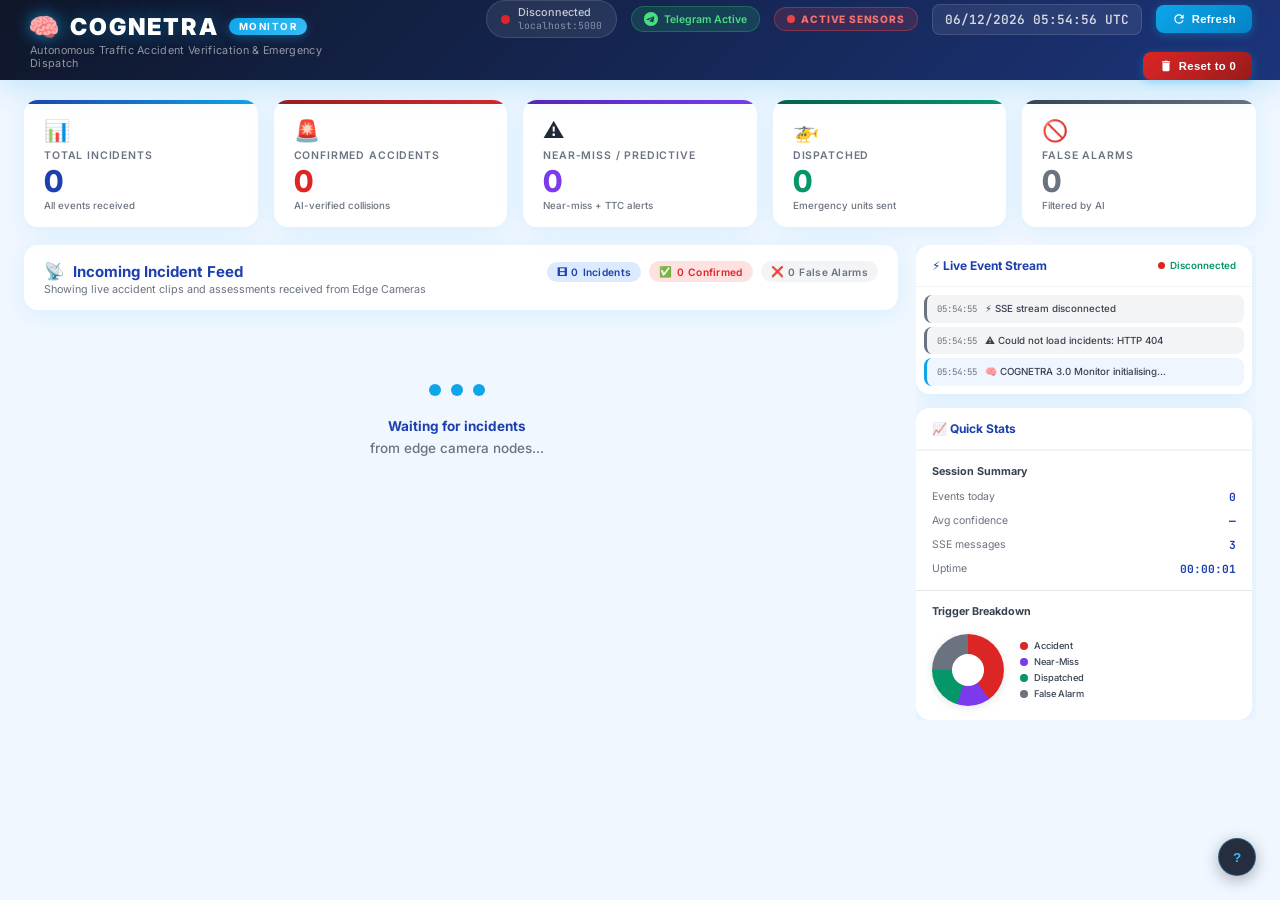
==== commit 5a53eb01: "feat(ui): next-gen tactical video modal, algo canvas overlays, scroll fix, and hotkeys" ====
--- a/central_server/dashboard/monitor.html
+++ b/central_server/dashboard/monitor.html
@@ -2,6 +2,9 @@
 <html lang="en">
 <head>
 <meta charset="UTF-8" />
+<meta http-equiv="Cache-Control" content="no-cache, no-store, must-revalidate" />
+<meta http-equiv="Pragma" content="no-cache" />
+<meta http-equiv="Expires" content="0" />
 <meta name="viewport" content="width=device-width, initial-scale=1.0" />
 <title>COGNETRA 3.0 — Accident Monitor</title>
 <style>
@@ -282,7 +285,9 @@
   position: sticky;
   top: 90px;
   max-height: calc(100vh - 100px);
-  overflow: hidden;
+  overflow-y: auto;
+  overflow-x: hidden;
+  padding-right: 4px;
 }
 
 /* ─── PANEL HEADER ─── */
@@ -370,6 +375,12 @@
   display: flex;
   flex-direction: column;
   gap: 16px;
+  max-height: calc(100vh - 200px);
+  overflow-y: auto;
+  overflow-x: hidden;
+  padding-right: 8px;
+  padding-bottom: 28px;
+  scroll-behavior: smooth;
 }
 /* Card enter animation */
 .card-enter {
@@ -531,6 +542,7 @@
   display: none;
   flex-direction: column;
   gap: 12px;
+  overflow-x: auto;
 }
 .ai-body.open { display: flex; }
 
@@ -539,6 +551,8 @@
   display: flex;
   gap: 8px;
   flex-wrap: wrap;
+  overflow-x: auto;
+  padding-bottom: 2px;
 }
 .algo-pill {
   display: flex;
@@ -887,6 +901,497 @@
 @media (max-width: 480px) {
   #hero-stats { grid-template-columns: 1fr; }
   #main-layout, #hero-stats { padding-left: 12px; padding-right: 12px; }
+}
+/* ─── PREMIUM UPGRADES & MODAL STYLING ─── */
+
+/* Glassmorphism incident cards with severity indicators */
+.incident-card {
+  background: rgba(255, 255, 255, 0.98);
+  border-radius: var(--radius);
+  box-shadow: 0 4px 20px rgba(14, 165, 233, 0.08);
+  overflow: hidden;
+  border: 1px solid rgba(14, 165, 233, 0.12);
+  transition: all 0.25s cubic-bezier(0.16, 1, 0.3, 1);
+  position: relative;
+  cursor: pointer;
+}
+.incident-card::before {
+  content: '';
+  position: absolute;
+  left: 0; top: 0; bottom: 0;
+  width: 5px;
+  background: var(--accent);
+  transition: background 0.3s;
+  z-index: 2;
+}
+.incident-card.card-status-VERIFIED_ACCIDENT::before,
+.incident-card.card-status-DISPATCHED::before { background: var(--danger); box-shadow: 0 0 12px rgba(220, 38, 38, 0.5); }
+.incident-card.card-status-VERIFIED_NEAR_MISS::before { background: var(--nearmiss); box-shadow: 0 0 12px rgba(124, 58, 237, 0.5); }
+.incident-card.card-status-FALSE_POSITIVE::before { background: var(--gray); }
+.incident-card:hover {
+  box-shadow: 0 16px 40px rgba(14, 165, 233, 0.18), 0 2px 10px rgba(0, 0, 0, 0.06);
+  transform: translateY(-2px);
+  border-color: rgba(14, 165, 233, 0.3);
+}
+
+/* Card Click to Inspect Badge */
+.card-inspect-hint {
+  display: inline-flex;
+  align-items: center;
+  gap: 5px;
+  background: rgba(14, 165, 233, 0.09);
+  color: var(--accent);
+  border: 1px solid rgba(14, 165, 233, 0.22);
+  border-radius: 99px;
+  padding: 3px 10px;
+  font-size: 0.62rem;
+  font-weight: 700;
+  letter-spacing: 0.04em;
+  text-transform: uppercase;
+  transition: all 0.2s;
+}
+.incident-card:hover .card-inspect-hint {
+  background: var(--accent);
+  color: #fff;
+  box-shadow: 0 2px 8px rgba(14, 165, 233, 0.35);
+}
+
+/* LIVE Indicator in Topbar */
+.live-badge {
+  display: flex;
+  align-items: center;
+  gap: 6px;
+  background: rgba(239, 68, 68, 0.15);
+  border: 1px solid rgba(239, 68, 68, 0.4);
+  border-radius: 99px;
+  padding: 5px 12px;
+  font-size: 0.68rem;
+  font-weight: 800;
+  color: #F87171;
+  letter-spacing: 0.08em;
+}
+.live-pulse-dot {
+  width: 8px;
+  height: 8px;
+  border-radius: 50%;
+  background: #EF4444;
+  animation: pulse-red 1.2s infinite;
+  flex-shrink: 0;
+}
+
+/* ─── FULLSCREEN VIDEO MODAL ─── */
+.modal-overlay {
+  position: fixed;
+  inset: 0;
+  z-index: 9999;
+  display: flex;
+  align-items: center;
+  justify-content: center;
+  animation: modalFadeIn 0.2s ease forwards;
+}
+@keyframes modalFadeIn {
+  from { opacity: 0; }
+  to   { opacity: 1; }
+}
+.modal-backdrop {
+  position: absolute;
+  inset: 0;
+  background: rgba(2, 6, 23, 0.92);
+  backdrop-filter: blur(12px);
+  -webkit-backdrop-filter: blur(12px);
+}
+.modal-panel {
+  position: relative;
+  z-index: 1;
+  background: linear-gradient(160deg, #0B1120 0%, #0F172A 60%, #172554 100%);
+  border: 1px solid rgba(56, 189, 248, 0.25);
+  border-radius: 18px;
+  box-shadow: 0 30px 100px rgba(0, 0, 0, 0.8), 0 0 50px rgba(14, 165, 233, 0.15);
+  width: min(96vw, 1200px);
+  max-height: 94vh;
+  display: flex;
+  flex-direction: column;
+  overflow: hidden;
+  animation: modalScaleUp 0.25s cubic-bezier(0.16, 1, 0.3, 1) forwards;
+}
+@keyframes modalScaleUp {
+  from { transform: scale(0.95) translateY(16px); opacity: 0; }
+  to   { transform: scale(1) translateY(0); opacity: 1; }
+}
+.modal-header {
+  display: flex;
+  align-items: center;
+  justify-content: space-between;
+  padding: 14px 22px;
+  border-bottom: 1px solid rgba(56, 189, 248, 0.16);
+  background: rgba(255, 255, 255, 0.03);
+  gap: 12px;
+  flex-wrap: wrap;
+}
+.modal-header-left {
+  display: flex;
+  align-items: center;
+  gap: 12px;
+  flex-wrap: wrap;
+}
+.modal-header-right {
+  display: flex;
+  align-items: center;
+  gap: 8px;
+  flex-wrap: wrap;
+}
+.modal-event-id {
+  font-family: 'JetBrains Mono', monospace;
+  font-size: 0.9rem;
+  font-weight: 800;
+  color: #38BDF8;
+  background: rgba(14, 165, 233, 0.15);
+  border: 1px solid rgba(56, 189, 248, 0.35);
+  padding: 4px 12px;
+  border-radius: 6px;
+  letter-spacing: 0.03em;
+}
+.modal-cam-label {
+  font-size: 0.75rem;
+  color: rgba(255, 255, 255, 0.7);
+  font-weight: 600;
+}
+.modal-shortcut-hint {
+  font-size: 0.62rem;
+  color: rgba(255, 255, 255, 0.4);
+  font-family: 'JetBrains Mono', monospace;
+  margin-right: 6px;
+}
+.modal-btn {
+  background: rgba(255, 255, 255, 0.07);
+  border: 1px solid rgba(255, 255, 255, 0.15);
+  border-radius: 6px;
+  color: rgba(255, 255, 255, 0.85);
+  padding: 6px 12px;
+  font-size: 0.72rem;
+  font-weight: 600;
+  cursor: pointer;
+  display: inline-flex;
+  align-items: center;
+  gap: 5px;
+  transition: all 0.15s;
+}
+.modal-btn:hover {
+  background: rgba(14, 165, 233, 0.25);
+  border-color: #38BDF8;
+  color: #fff;
+}
+.modal-close-btn {
+  background: rgba(239, 68, 68, 0.12);
+  border: 1px solid rgba(239, 68, 68, 0.35);
+  border-radius: 6px;
+  color: #FCA5A5;
+  width: 34px;
+  height: 34px;
+  display: flex;
+  align-items: center;
+  justify-content: center;
+  cursor: pointer;
+  font-size: 1.1rem;
+  font-weight: 700;
+  transition: all 0.15s;
+}
+.modal-close-btn:hover {
+  background: #DC2626;
+  color: #fff;
+  border-color: #EF4444;
+}
+
+/* Modal Tabs */
+.modal-tabs {
+  display: flex;
+  gap: 6px;
+  padding: 10px 20px;
+  background: rgba(0, 0, 0, 0.25);
+  border-bottom: 1px solid rgba(56, 189, 248, 0.12);
+  overflow-x: auto;
+}
+.modal-tab-btn {
+  background: transparent;
+  border: 1px solid rgba(255, 255, 255, 0.1);
+  border-radius: 7px;
+  color: rgba(255, 255, 255, 0.6);
+  padding: 7px 16px;
+  font-size: 0.75rem;
+  font-weight: 700;
+  cursor: pointer;
+  transition: all 0.15s;
+  letter-spacing: 0.02em;
+  display: flex;
+  align-items: center;
+  gap: 6px;
+  white-space: nowrap;
+}
+.modal-tab-btn:hover {
+  background: rgba(56, 189, 248, 0.12);
+  color: #fff;
+  border-color: rgba(56, 189, 248, 0.3);
+}
+.modal-tab-btn.active {
+  background: linear-gradient(135deg, rgba(14, 165, 233, 0.3), rgba(30, 58, 138, 0.5));
+  border-color: #38BDF8;
+  color: #38BDF8;
+  box-shadow: 0 0 15px rgba(14, 165, 233, 0.25);
+}
+
+/* Modal Content */
+.modal-body {
+  flex: 1;
+  overflow-y: auto;
+  padding: 18px 22px;
+  min-height: 0;
+  display: flex;
+  flex-direction: column;
+  gap: 14px;
+}
+
+/* Video Frame with Red Danger Border and Canvas Overlays */
+.algo-video-container {
+  position: relative;
+  width: 100%;
+  aspect-ratio: 16/9;
+  max-height: calc(88vh - 240px);
+  background: #000;
+  border-radius: 10px;
+  overflow: hidden;
+  box-shadow: 0 10px 30px rgba(0, 0, 0, 0.5);
+  border: 3px solid #DC2626; /* Red Danger/Recording border like reference image */
+}
+.algo-video-container video {
+  width: 100%;
+  height: 100%;
+  object-fit: contain;
+  display: block;
+  background: #000;
+}
+.algo-canvas-overlay {
+  position: absolute;
+  inset: 0;
+  z-index: 2;
+  pointer-events: none;
+  width: 100%;
+  height: 100%;
+}
+
+/* Top Telemetry HUD */
+.hud-header {
+  position: absolute;
+  top: 0;
+  left: 0;
+  right: 0;
+  z-index: 3;
+  pointer-events: none;
+  padding: 8px 14px;
+  background: linear-gradient(to bottom, rgba(0, 0, 0, 0.85) 0%, rgba(0, 0, 0, 0.4) 70%, transparent 100%);
+  display: flex;
+  align-items: flex-start;
+  justify-content: space-between;
+  gap: 10px;
+}
+.hud-title-box {
+  display: flex;
+  flex-direction: column;
+  gap: 2px;
+  max-width: 70%;
+}
+.hud-file-title {
+  font-family: 'JetBrains Mono', monospace;
+  font-size: 0.65rem;
+  font-weight: 700;
+  color: #38BDF8;
+  overflow: hidden;
+  text-overflow: ellipsis;
+  white-space: nowrap;
+}
+.hud-timestamp {
+  font-family: 'JetBrains Mono', monospace;
+  font-size: 0.58rem;
+  color: rgba(255, 255, 255, 0.7);
+}
+.hud-badge-group {
+  display: flex;
+  align-items: center;
+  gap: 8px;
+}
+.hud-rec-tag {
+  font-family: 'JetBrains Mono', monospace;
+  font-size: 0.62rem;
+  font-weight: 800;
+  color: #F87171;
+  background: rgba(220, 38, 38, 0.2);
+  border: 1px solid rgba(220, 38, 38, 0.45);
+  padding: 2px 7px;
+  border-radius: 4px;
+  display: flex;
+  align-items: center;
+  gap: 4px;
+}
+.hud-lstm-badge {
+  font-family: 'JetBrains Mono', monospace;
+  font-size: 0.65rem;
+  font-weight: 800;
+  color: #FCD34D;
+  background: rgba(0, 0, 0, 0.75);
+  border: 1px solid rgba(252, 211, 77, 0.4);
+  padding: 3px 8px;
+  border-radius: 4px;
+}
+
+/* Bottom Telemetry HUD Bar (Match reference image exactly) */
+.hud-footer {
+  position: absolute;
+  bottom: 0;
+  left: 0;
+  right: 0;
+  z-index: 3;
+  pointer-events: none;
+  background: rgba(0, 0, 0, 0.88);
+  border-top: 1px solid rgba(255, 255, 255, 0.15);
+  padding: 6px 14px;
+  font-family: 'JetBrains Mono', monospace;
+  font-size: 0.62rem;
+  color: #E2E8F0;
+  display: flex;
+  align-items: center;
+  justify-content: space-between;
+  letter-spacing: 0.04em;
+}
+.hud-telemetry-text {
+  font-weight: 600;
+  color: #F1F5F9;
+}
+
+/* AI Diagnostics Panel in Modal */
+.modal-ai-card {
+  background: rgba(255, 255, 255, 0.04);
+  border: 1px solid rgba(56, 189, 248, 0.18);
+  border-radius: 12px;
+  padding: 16px 20px;
+  color: #E2E8F0;
+}
+.modal-ai-title {
+  font-size: 0.8rem;
+  font-weight: 800;
+  color: #38BDF8;
+  letter-spacing: 0.08em;
+  text-transform: uppercase;
+  margin-bottom: 12px;
+  display: flex;
+  align-items: center;
+  gap: 8px;
+}
+.modal-algo-grid {
+  display: grid;
+  grid-template-columns: repeat(auto-fill, minmax(170px, 1fr));
+  gap: 10px;
+  margin-bottom: 14px;
+}
+.modal-algo-stat {
+  background: rgba(14, 165, 233, 0.08);
+  border: 1px solid rgba(56, 189, 248, 0.15);
+  border-radius: 8px;
+  padding: 10px 14px;
+}
+.modal-algo-stat-label {
+  font-size: 0.58rem;
+  font-weight: 700;
+  color: rgba(255, 255, 255, 0.5);
+  text-transform: uppercase;
+  letter-spacing: 0.06em;
+  margin-bottom: 4px;
+}
+.modal-algo-stat-val {
+  font-family: 'JetBrains Mono', monospace;
+  font-size: 0.85rem;
+  font-weight: 800;
+  color: #FFFFFF;
+}
+
+/* Modal Bottom Bar */
+.modal-footer {
+  display: flex;
+  align-items: center;
+  justify-content: space-between;
+  padding: 12px 22px;
+  border-top: 1px solid rgba(56, 189, 248, 0.15);
+  background: rgba(255, 255, 255, 0.02);
+  gap: 12px;
+  flex-wrap: wrap;
+}
+
+/* Keyboard Cheat Sheet */
+#kb-cheat-sheet {
+  position: fixed;
+  bottom: 80px;
+  right: 24px;
+  background: rgba(15, 23, 42, 0.96);
+  border: 1px solid rgba(56, 189, 248, 0.35);
+  border-radius: 12px;
+  padding: 16px 20px;
+  z-index: 10002;
+  backdrop-filter: blur(12px);
+  min-width: 260px;
+  display: none;
+  box-shadow: 0 20px 60px rgba(0, 0, 0, 0.6);
+}
+#kb-cheat-sheet.visible { display: block; }
+.cheat-title {
+  font-size: 0.72rem;
+  font-weight: 800;
+  color: #38BDF8;
+  letter-spacing: 0.08em;
+  text-transform: uppercase;
+  margin-bottom: 10px;
+  display: flex;
+  align-items: center;
+  justify-content: space-between;
+}
+.cheat-row {
+  display: flex;
+  align-items: center;
+  justify-content: space-between;
+  gap: 12px;
+  padding: 4px 0;
+  font-size: 0.68rem;
+}
+.cheat-key {
+  font-family: 'JetBrains Mono', monospace;
+  background: rgba(255, 255, 255, 0.12);
+  border: 1px solid rgba(255, 255, 255, 0.22);
+  border-radius: 4px;
+  padding: 2px 7px;
+  color: #38BDF8;
+  font-weight: 700;
+}
+.cheat-desc { color: rgba(255, 255, 255, 0.7); font-weight: 500; }
+#kb-trigger-btn {
+  position: fixed;
+  bottom: 24px;
+  right: 24px;
+  background: rgba(15, 23, 42, 0.9);
+  border: 1px solid rgba(56, 189, 248, 0.35);
+  border-radius: 50%;
+  width: 38px;
+  height: 38px;
+  display: flex;
+  align-items: center;
+  justify-content: center;
+  color: #38BDF8;
+  font-size: 0.9rem;
+  font-weight: 800;
+  cursor: pointer;
+  z-index: 999;
+  box-shadow: 0 4px 16px rgba(0, 0, 0, 0.3);
+  transition: all 0.2s;
+}
+#kb-trigger-btn:hover {
+  background: rgba(14, 165, 233, 0.3);
+  transform: scale(1.08);
 }
 </style>
 </head>
@@ -913,6 +1418,10 @@
     <div class="tg-badge">
       <svg viewBox="0 0 24 24" xmlns="http://www.w3.org/2000/svg"><path d="M12 0C5.373 0 0 5.373 0 12s5.373 12 12 12 12-5.373 12-12S18.627 0 12 0zm5.894 8.221-1.97 9.28c-.145.658-.537.818-1.084.508l-3-2.21-1.447 1.394c-.16.16-.295.295-.605.295l.213-3.053 5.56-5.023c.242-.213-.054-.333-.373-.12L7.17 14.238l-2.95-.924c-.64-.203-.658-.64.135-.954l11.57-4.461c.537-.194 1.006.131.97.322z"/></svg>
       Telegram Active
+    </div>
+    <div class="live-badge">
+      <div class="live-pulse-dot"></div>
+      ACTIVE SENSORS
     </div>
     <div id="clock">--:--:-- UTC</div>
     <button class="btn-refresh" onclick="refreshAll()">
@@ -1058,6 +1567,163 @@
 <!-- ─── TOAST ─── -->
 <div id="toast-container"></div>
 
+<!-- ─── FULLSCREEN VIDEO INSPECTION MODAL ─── -->
+<div id="footage-modal" class="modal-overlay" style="display:none;" role="dialog" aria-modal="true">
+  <div class="modal-backdrop" onclick="closeFootageModal()"></div>
+  <div class="modal-panel">
+    <!-- Modal Header -->
+    <div class="modal-header">
+      <div class="modal-header-left">
+        <span class="modal-event-id" id="modal-event-id">EVT-000</span>
+        <span class="modal-cam-label" id="modal-cam-label">📷 CAM-?</span>
+        <span id="modal-status-chip"></span>
+      </div>
+      <div class="modal-header-right">
+        <span class="modal-shortcut-hint">ESC to close · SPACE play/pause · ← → navigate</span>
+        <button class="modal-btn" onclick="navigateModal(-1)" title="Previous incident (Left arrow / J)">&#8592; Prev</button>
+        <button class="modal-btn" onclick="navigateModal(1)" title="Next incident (Right arrow / K)">Next &#8594;</button>
+        <button class="modal-close-btn" onclick="closeFootageModal()" title="Close footage modal (Esc)">&#10005;</button>
+      </div>
+    </div>
+
+    <!-- Modal Tabs -->
+    <div class="modal-tabs">
+      <button class="modal-tab-btn active" id="tab-btn-1" onclick="switchModalTab(1)">
+        <span>💥</span> Impact Clip [T-3s..T+7s]
+      </button>
+      <button class="modal-tab-btn" id="tab-btn-2" onclick="switchModalTab(2)">
+        <span>⚡</span> Aftermath Clip [T+31s..T+41s]
+      </button>
+      <button class="modal-tab-btn" id="tab-btn-3" onclick="switchModalTab(3)">
+        <span>🎬</span> Full Source Video (Original)
+      </button>
+      <button class="modal-tab-btn" id="tab-btn-4" onclick="switchModalTab(4)">
+        <span>🤖</span> AI Diagnostics &amp; Rationale
+      </button>
+    </div>
+
+    <!-- Modal Body -->
+    <div class="modal-body">
+      <!-- TAB 1: Impact Clip -->
+      <div id="modal-tab-1" class="modal-tab-pane">
+        <div class="algo-video-container" id="algo-container-1">
+          <video id="modal-video-1" controls playsinline preload="auto"></video>
+          <canvas id="modal-canvas-1" class="algo-canvas-overlay"></canvas>
+          <div class="hud-header">
+            <div class="hud-title-box">
+              <span class="hud-file-title" id="hud-file-1">Source: Impact Footage</span>
+              <span class="hud-timestamp" id="hud-time-1">11/16/2026 12:57:47</span>
+            </div>
+            <div class="hud-badge-group">
+              <div class="hud-lstm-badge" id="hud-lstm-1">LSTM review: (0.75)</div>
+              <div class="hud-rec-tag"><span>●</span> REC <span id="hud-rec-1">00:00</span></div>
+            </div>
+          </div>
+          <div class="hud-footer">
+            <span class="hud-telemetry-text" id="hud-scores-1">crash 0.00 prop 0.00 motion-burst 0.00 fallen 0 evidence 0.00</span>
+            <span style="opacity:0.6;font-size:0.55rem;">COGNETRA AI FORENSICS ACTIVE</span>
+          </div>
+        </div>
+      </div>
+
+      <!-- TAB 2: Aftermath Clip -->
+      <div id="modal-tab-2" class="modal-tab-pane" style="display:none;">
+        <div class="algo-video-container" id="algo-container-2">
+          <video id="modal-video-2" controls playsinline preload="auto"></video>
+          <canvas id="modal-canvas-2" class="algo-canvas-overlay"></canvas>
+          <div class="hud-header">
+            <div class="hud-title-box">
+              <span class="hud-file-title" id="hud-file-2">Source: Post-Incident Aftermath</span>
+              <span class="hud-timestamp" id="hud-time-2">11/16/2026 12:58:18</span>
+            </div>
+            <div class="hud-badge-group">
+              <div class="hud-lstm-badge" id="hud-lstm-2">LSTM review: (0.42)</div>
+              <div class="hud-rec-tag"><span>●</span> REC <span id="hud-rec-2">00:00</span></div>
+            </div>
+          </div>
+          <div class="hud-footer">
+            <span class="hud-telemetry-text" id="hud-scores-2">crash 0.00 prop 0.00 motion-burst 0.00 fallen 0 evidence 0.00</span>
+            <span style="opacity:0.6;font-size:0.55rem;">COGNETRA AFTERMATH ASSESSOR</span>
+          </div>
+        </div>
+      </div>
+
+      <!-- TAB 3: Full Source Video -->
+      <div id="modal-tab-3" class="modal-tab-pane" style="display:none;">
+        <div class="algo-video-container" id="algo-container-3">
+          <video id="modal-video-3" controls playsinline preload="auto"></video>
+          <canvas id="modal-canvas-3" class="algo-canvas-overlay"></canvas>
+          <div class="hud-header">
+            <div class="hud-title-box">
+              <span class="hud-file-title" id="hud-file-3">Complete Raw Camera Footage</span>
+              <span class="hud-timestamp" id="hud-time-3">Full Stream Playback</span>
+            </div>
+            <div class="hud-badge-group">
+              <div class="hud-lstm-badge" id="hud-lstm-3">LSTM review: (0.68)</div>
+              <div class="hud-rec-tag"><span>●</span> STREAM <span id="hud-rec-3">00:00</span></div>
+            </div>
+          </div>
+          <div class="hud-footer">
+            <span class="hud-telemetry-text" id="hud-scores-3">crash 0.00 prop 0.00 motion-burst 0.00 fallen 0 evidence 0.00</span>
+            <span style="opacity:0.6;font-size:0.55rem;">FULL PIPELINE SENSING ENGINE</span>
+          </div>
+        </div>
+      </div>
+
+      <!-- TAB 4: AI Diagnostics -->
+      <div id="modal-tab-4" class="modal-tab-pane" style="display:none;">
+        <div class="modal-ai-card">
+          <div class="modal-ai-title">
+            <span>🔬</span> Multi-Stage Algorithmic Assessment
+          </div>
+          <div class="modal-algo-grid" id="modal-algo-stats">
+            <!-- Dynamically populated -->
+          </div>
+          <div style="margin-top:14px;">
+            <div style="font-size:0.65rem;font-weight:800;color:#38BDF8;text-transform:uppercase;letter-spacing:0.06em;margin-bottom:6px;">Gemini 2.5 VLM Reasoning &amp; Physics Validation</div>
+            <div id="modal-rationale-text" style="background:rgba(0,0,0,0.4);border:1px solid rgba(56,189,248,0.25);border-left:4px solid #38BDF8;border-radius:0 8px 8px 0;padding:14px 18px;font-style:italic;color:#E2E8F0;line-height:1.7;font-size:0.8rem;">
+              Awaiting selection...
+            </div>
+          </div>
+        </div>
+      </div>
+    </div>
+
+    <!-- Modal Footer -->
+    <div class="modal-footer">
+      <div style="font-size:0.7rem;color:rgba(255,255,255,0.5);font-family:'JetBrains Mono',monospace;">
+        <span id="modal-nav-counter">Incident 1 of 1</span> · Tip: Press <span style="color:#38BDF8">Space</span> to play/pause, <span style="color:#38BDF8">F</span> for fullscreen
+      </div>
+      <div style="display:flex;gap:8px;">
+        <button class="modal-btn" onclick="toggleActiveVideoFullscreen()">⛶ Fullscreen</button>
+        <button class="modal-btn" onclick="toggleActiveVideoPlay()">⏯ Play / Pause</button>
+        <button class="modal-btn" style="background:#DC2626;border-color:#EF4444;color:#fff;" onclick="closeFootageModal()">✕ Close Footage</button>
+      </div>
+    </div>
+  </div>
+</div>
+
+<!-- ─── KEYBOARD SHORTCUTS CHEAT SHEET ─── -->
+<div id="kb-cheat-sheet">
+  <div class="cheat-title">
+    <span>⌨ Keyboard Navigation</span>
+    <span onclick="toggleKbCheatSheet()" style="cursor:pointer;opacity:0.7;">✕</span>
+  </div>
+  <div class="cheat-row"><span class="cheat-key">Space</span><span class="cheat-desc">Play / Pause video</span></div>
+  <div class="cheat-row"><span class="cheat-key">Esc</span><span class="cheat-desc">Close footage modal</span></div>
+  <div class="cheat-row"><span class="cheat-key">← or J</span><span class="cheat-desc">Previous incident</span></div>
+  <div class="cheat-row"><span class="cheat-key">→ or K</span><span class="cheat-desc">Next incident</span></div>
+  <div class="cheat-row"><span class="cheat-key">1</span><span class="cheat-desc">Tab 1: Impact clip</span></div>
+  <div class="cheat-row"><span class="cheat-key">2</span><span class="cheat-desc">Tab 2: Aftermath clip</span></div>
+  <div class="cheat-row"><span class="cheat-key">3</span><span class="cheat-desc">Tab 3: Full source video</span></div>
+  <div class="cheat-row"><span class="cheat-key">4</span><span class="cheat-desc">Tab 4: AI diagnostics</span></div>
+  <div class="cheat-row"><span class="cheat-key">F</span><span class="cheat-desc">Toggle video fullscreen</span></div>
+  <div class="cheat-row"><span class="cheat-key">R</span><span class="cheat-desc">Refresh telemetry</span></div>
+  <div class="cheat-row"><span class="cheat-key">?</span><span class="cheat-desc">Toggle this cheat sheet</span></div>
+</div>
+
+<button id="kb-trigger-btn" onclick="toggleKbCheatSheet()" title="Keyboard shortcuts (?)">?</button>
+
 <!-- ─── JAVASCRIPT ─── -->
 <script>
 /* ═══════════════════════════════════════════════
@@ -1147,8 +1813,8 @@
     : '--:--:--';
   const st  = incident.status || 'PENDING_CLIP2';
 
-  const hasClip1 = Boolean(incident.clip1_ready || incident.clip1_path || incident.clip1_received);
-  const hasClip2 = Boolean(incident.clip2_ready || incident.clip2_path || incident.clip2_received);
+  const hasClip1 = Boolean(incident.clip1_ready || incident.clip1_path || incident.clip1_received || incident.clip1_url || ['VERIFIED_ACCIDENT','VERIFIED_NEAR_MISS','DISPATCHED','RECEIVED_BOTH'].includes(st));
+  const hasClip2 = Boolean(incident.clip2_ready || incident.clip2_path || incident.clip2_received || incident.clip2_url || ['VERIFIED_ACCIDENT','VERIFIED_NEAR_MISS','DISPATCHED','RECEIVED_BOTH'].includes(st));
 
   const clip1Src = `${API_BASE}/clips/${id}/clip1.mp4`;
   const clip2Src = `${API_BASE}/clips/${id}/clip2.mp4`;
@@ -1219,22 +1885,26 @@
     ? 'linear-gradient(90deg,#D97706,#FCD34D)'
     : 'linear-gradient(90deg,#DC2626,#F87171)';
 
+  if (!window._incidentCache) window._incidentCache = {};
+  window._incidentCache[id] = incident;
+
   return `
-<div class="incident-card card-enter" id="card-${id}">
+<div class="incident-card card-enter card-status-${st}" id="card-${id}" onclick="openFootageModal('${id}')" title="Click to launch high-res video inspection modal">
   <!-- HEADER -->
   <div class="card-header">
     <span class="evt-id">${id}</span>
     <span class="cam-label">${cam}</span>
     ${statusChip(st)}
+    <span class="card-inspect-hint">▶ Inspect Footage</span>
     <span class="ts-label">${ts}</span>
   </div>
   ${heavyBannerHtml}
 
   <!-- DUAL VIDEO ROW -->
-  <div class="video-row">
+  <div class="video-row" onclick="event.stopPropagation();">
     <div class="video-box">
       <div class="video-title-row">
-        <div class="video-title">🎬 First 10s Clip<br/><span style="opacity:0.6;font-weight:400">Impact Window: T-5s .. T+5s</span></div>
+        <div class="video-title">🎬 First 10s Clip<br/><span style="opacity:0.6;font-weight:400">Impact Window: T-3s .. T+7s</span></div>
         <span class="${hasClip1 ? 'video-ready' : 'video-waiting'}" id="badge-clip1-${id}">${hasClip1 ? 'READY' : 'WAITING'}</span>
       </div>
       <div class="video-player-wrap" id="playerwrap1-${id}">
@@ -1260,7 +1930,7 @@
 
   <!-- AI ASSESSMENT -->
   <div class="ai-section">
-    <div class="ai-toggle" onclick="toggleAI('${id}')">
+    <div class="ai-toggle" onclick="event.stopPropagation(); toggleAI('${id}')">
       <div class="ai-toggle-title">
         <span class="ai-icon">🤖</span>
         AI Visual Assessment
@@ -1491,6 +2161,11 @@
   const id = incident.event_id || incident.id;
   if (!id) return;
 
+  if (!window._incidentCache) window._incidentCache = {};
+  window._incidentCache[id] = incident;
+  if (!window._incidentList) window._incidentList = [];
+  if (!window._incidentList.includes(id)) window._incidentList.unshift(id);
+
   const feed = document.getElementById('incident-feed');
   const empty = document.getElementById('empty-state');
   if (empty) empty.remove();
@@ -1632,6 +2307,435 @@
   }, duration);
 }
 
+/* ─── MODAL CONTROLLER & ALGORITHM OVERLAY ─── */
+let activeModalEventId = null;
+let activeModalTab     = 1;
+let algoAnimFrameId    = null;
+let recTimerInterval   = null;
+
+window._incidentCache = window._incidentCache || {};
+window._incidentList  = window._incidentList || [];
+
+function toggleKbCheatSheet() {
+  const el = document.getElementById('kb-cheat-sheet');
+  if (el) el.classList.toggle('visible');
+}
+
+function openFootageModal(eventId) {
+  activeModalEventId = eventId;
+  const inc = (window._incidentCache && window._incidentCache[eventId]) || { event_id: eventId };
+
+  // Update header labels
+  const idEl = document.getElementById('modal-event-id');
+  if (idEl) idEl.textContent = eventId;
+  const camEl = document.getElementById('modal-cam-label');
+  if (camEl) camEl.textContent = `📷 ${inc.camera_id || inc.camera || 'CAM-01'}`;
+  const statusEl = document.getElementById('modal-status-chip');
+  if (statusEl) statusEl.innerHTML = statusChip(inc.status || 'VERIFYING');
+
+  // Video sources
+  const clip1Src = `${API_BASE}/clips/${eventId}/clip1.mp4`;
+  const clip2Src = `${API_BASE}/clips/${eventId}/clip2.mp4`;
+  
+  // Full raw source video if available
+  let sourceVideoSrc = clip1Src;
+  if (inc.source_video) {
+    sourceVideoSrc = `${API_BASE}/source_videos/${encodeURIComponent(inc.source_video)}`;
+  }
+
+  const v1 = document.getElementById('modal-video-1');
+  const v2 = document.getElementById('modal-video-2');
+  const v3 = document.getElementById('modal-video-3');
+
+  if (v1) { v1.src = clip1Src; v1.load(); }
+  if (v2) { v2.src = clip2Src; v2.load(); }
+  if (v3) { v3.src = sourceVideoSrc; v3.load(); }
+
+  // File title overlays
+  const fname = inc.source_video || `${eventId}.mp4`;
+  const f1 = document.getElementById('hud-file-1');
+  const f2 = document.getElementById('hud-file-2');
+  const f3 = document.getElementById('hud-file-3');
+  if (f1) f1.textContent = `${fname} (Impact Window: T-3s .. T+7s)`;
+  if (f2) f2.textContent = `${fname} (Aftermath Window: T+31s .. T+41s)`;
+  if (f3) f3.textContent = `${fname} (Full Raw Sensor Feed)`;
+
+  // Timestamps
+  const tsStr = inc.timestamp ? new Date(inc.timestamp).toLocaleString() : new Date().toLocaleString();
+  const t1 = document.getElementById('hud-time-1');
+  const t2 = document.getElementById('hud-time-2');
+  const t3 = document.getElementById('hud-time-3');
+  if (t1) t1.textContent = tsStr;
+  if (t2) t2.textContent = tsStr;
+  if (t3) t3.textContent = tsStr;
+
+  // Render AI diagnostics tab
+  renderModalAIDiagnostics(inc);
+
+  // Update incident counter
+  updateModalNavCounter();
+
+  // Show modal
+  const modal = document.getElementById('footage-modal');
+  if (modal) modal.style.display = 'flex';
+  document.body.style.overflow = 'hidden';
+
+  // Default to Tab 1
+  switchModalTab(1);
+
+  // Start recording timer
+  startRecTimer();
+
+  // Setup timeupdate listeners for telemetry HUD
+  [v1, v2, v3].forEach((v, idx) => {
+    if (v) {
+      v.onplay = () => syncAlgoAnimation();
+      v.ontimeupdate = () => updateTelemetryHUD(v, idx + 1, inc);
+    }
+  });
+
+  // Automatically start playing first clip
+  if (v1) {
+    v1.play().catch(() => {});
+  }
+}
+
+function closeFootageModal() {
+  const modal = document.getElementById('footage-modal');
+  if (modal) modal.style.display = 'none';
+  document.body.style.overflow = '';
+
+  // Pause all videos
+  ['modal-video-1', 'modal-video-2', 'modal-video-3'].forEach(id => {
+    const v = document.getElementById(id);
+    if (v) { v.pause(); v.src = ''; }
+  });
+
+  if (algoAnimFrameId) {
+    cancelAnimationFrame(algoAnimFrameId);
+    algoAnimFrameId = null;
+  }
+  if (recTimerInterval) {
+    clearInterval(recTimerInterval);
+    recTimerInterval = null;
+  }
+  activeModalEventId = null;
+}
+
+function switchModalTab(tabIndex) {
+  activeModalTab = tabIndex;
+  [1, 2, 3, 4].forEach(i => {
+    const pane = document.getElementById(`modal-tab-${i}`);
+    const btn = document.getElementById(`tab-btn-${i}`);
+    if (pane) pane.style.display = (i === tabIndex) ? 'block' : 'none';
+    if (btn) btn.classList.toggle('active', i === tabIndex);
+  });
+
+  // Pause other videos and play active
+  if (tabIndex <= 3) {
+    [1, 2, 3].forEach(i => {
+      const v = document.getElementById(`modal-video-${i}`);
+      if (v) {
+        if (i === tabIndex) {
+          v.play().catch(() => {});
+        } else {
+          v.pause();
+        }
+      }
+    });
+    syncAlgoAnimation();
+  }
+}
+
+function navigateModal(direction) {
+  if (!window._incidentList || !window._incidentList.length) return;
+  let currIdx = window._incidentList.indexOf(activeModalEventId);
+  if (currIdx === -1) currIdx = 0;
+  let nextIdx = currIdx + direction;
+  if (nextIdx < 0) nextIdx = window._incidentList.length - 1;
+  if (nextIdx >= window._incidentList.length) nextIdx = 0;
+  const nextId = window._incidentList[nextIdx];
+  if (nextId) {
+    openFootageModal(nextId);
+  }
+}
+
+function updateModalNavCounter() {
+  const el = document.getElementById('modal-nav-counter');
+  if (!el || !window._incidentList) return;
+  const currIdx = window._incidentList.indexOf(activeModalEventId);
+  const total = window._incidentList.length;
+  el.textContent = `Incident ${currIdx >= 0 ? currIdx + 1 : 1} of ${total || 1}`;
+}
+
+function toggleActiveVideoPlay() {
+  const vid = document.getElementById(`modal-video-${activeModalTab <= 3 ? activeModalTab : 1}`);
+  if (vid) {
+    if (vid.paused) vid.play();
+    else vid.pause();
+  }
+}
+
+function toggleActiveVideoFullscreen() {
+  const container = document.getElementById(`algo-container-${activeModalTab <= 3 ? activeModalTab : 1}`) || document.getElementById(`modal-video-${activeModalTab <= 3 ? activeModalTab : 1}`);
+  if (!container) return;
+  if (document.fullscreenElement) {
+    document.exitFullscreen().catch(() => {});
+  } else {
+    container.requestFullscreen().catch(() => {});
+  }
+}
+
+/* ─── LIVE TELEMETRY HUD & SCORE UPDATE ─── */
+function updateTelemetryHUD(videoEl, tabNum, inc) {
+  const t = videoEl.currentTime || 0;
+  const dur = videoEl.duration || 10;
+  const progress = dur > 0 ? (t / dur) : 0;
+
+  const verif = inc.verification || {};
+  const baseConf = verif.edge_confidence || verif.gemini_confidence || 0.85;
+
+  // Curve peaking around 40-60% of clip duration
+  const bell = Math.exp(-Math.pow((progress - 0.5) * 4, 2));
+  const crashScore = (bell * baseConf).toFixed(2);
+  const propScore  = (Math.min(1.0, progress * 1.5) * baseConf * 0.9).toFixed(2);
+  const motionBurst= (bell * 1.2 * baseConf).toFixed(2);
+  const fallen     = (progress > 0.45 && inc.status !== 'FALSE_POSITIVE') ? 1 : 0;
+  const evidence   = (Math.min(1.0, progress * 2.0) * baseConf).toFixed(2);
+
+  const scoresEl = document.getElementById(`hud-scores-${tabNum}`);
+  if (scoresEl) {
+    scoresEl.textContent = `crash ${crashScore} prop ${propScore} motion-burst ${motionBurst} fallen ${fallen} evidence ${evidence}`;
+  }
+
+  const lstmEl = document.getElementById(`hud-lstm-${tabNum}`);
+  if (lstmEl) {
+    lstmEl.textContent = `LSTM review: (${(baseConf * (0.5 + 0.5 * bell)).toFixed(2)})`;
+  }
+}
+
+function startRecTimer() {
+  if (recTimerInterval) clearInterval(recTimerInterval);
+  let seconds = 0;
+  recTimerInterval = setInterval(() => {
+    seconds++;
+    const mm = String(Math.floor(seconds / 60)).padStart(2, '0');
+    const ss = String(seconds % 60).padStart(2, '0');
+    [1, 2, 3].forEach(i => {
+      const el = document.getElementById(`hud-rec-${i}`);
+      if (el) el.textContent = `${mm}:${ss}`;
+    });
+  }, 1000);
+}
+
+/* ─── ALGORITHM VISUALIZATION CANVAS (MATCHING REFERENCE IMAGE) ─── */
+function syncAlgoAnimation() {
+  if (algoAnimFrameId) {
+    cancelAnimationFrame(algoAnimFrameId);
+    algoAnimFrameId = null;
+  }
+  if (!activeModalEventId || activeModalTab > 3) return;
+
+  const video = document.getElementById(`modal-video-${activeModalTab}`);
+  const canvas = document.getElementById(`modal-canvas-${activeModalTab}`);
+  if (!video || !canvas) return;
+
+  const inc = window._incidentCache[activeModalEventId] || {};
+  const seed = Math.abs(hashCode(activeModalEventId));
+
+  // Simulated Tracked Vehicles (YOLO + ByteTrack IDs e.g. #214 car, #257 car, #231 car, #7 car)
+  const trackedCars = [
+    { id: 214, type: 'car',   x: 0.20, y: 0.20, w: 0.08, h: 0.12, dx: 0.0003, dy: 0.0006 },
+    { id: 257, type: 'car',   x: 0.26, y: 0.18, w: 0.06, h: 0.10, dx: 0.0004, dy: 0.0007 },
+    { id: 231, type: 'car',   x: 0.56, y: 0.22, w: 0.19, h: 0.24, dx: -0.0002, dy: 0.0005 },
+    { id: 7,   type: 'car',   x: 0.81, y: 0.27, w: 0.19, h: 0.35, dx: -0.0001, dy: 0.0004 },
+    { id: 18,  type: 'truck', x: 0.87, y: 0.08, w: 0.11, h: 0.15, dx: 0.0001, dy: 0.0002 }
+  ];
+
+  function renderFrame() {
+    if (!activeModalEventId || activeModalTab > 3) return;
+    const currentVideo = document.getElementById(`modal-video-${activeModalTab}`);
+    const currentCanvas = document.getElementById(`modal-canvas-${activeModalTab}`);
+    if (!currentVideo || !currentCanvas) return;
+
+    const w = currentVideo.clientWidth || 800;
+    const h = currentVideo.clientHeight || 450;
+    if (currentCanvas.width !== w || currentCanvas.height !== h) {
+      currentCanvas.width = w;
+      currentCanvas.height = h;
+    }
+
+    const ctx = currentCanvas.getContext('2d');
+    ctx.clearRect(0, 0, w, h);
+
+    const t = currentVideo.currentTime || 0;
+    const dur = currentVideo.duration || 10;
+    const prog = dur > 0 ? (t / dur) : 0;
+    const isImpact = prog > 0.35 && prog < 0.65;
+
+    // Draw yellow bounding boxes & labels (YOLO / ByteTrack style)
+    trackedCars.forEach((car, index) => {
+      // Dynamic motion across the CCTV perspective
+      let curX = ((car.x + (t * 0.02 * (index % 2 === 0 ? 1 : -0.8))) % 0.85);
+      let curY = ((car.y + (t * 0.015)) % 0.70);
+      let curW = car.w * (1 + curY * 0.5); // Perspective scaling
+      let curH = car.h * (1 + curY * 0.5);
+
+      const px = curX * w;
+      const py = curY * h;
+      const pw = curW * w;
+      const ph = curH * h;
+
+      // Box stroke
+      ctx.strokeStyle = '#FFD700'; // Bright Golden Yellow
+      ctx.lineWidth = 2.5;
+      ctx.strokeRect(px, py, pw, ph);
+
+      // Label background
+      const tagText = `#${car.id} ${car.type}`;
+      ctx.font = 'bold 12px "JetBrains Mono", monospace';
+      const textWidth = ctx.measureText(tagText).width;
+
+      ctx.fillStyle = '#000000';
+      ctx.fillRect(px, py - 20, textWidth + 10, 20);
+
+      // Label text
+      ctx.fillStyle = '#FFD700';
+      ctx.fillText(tagText, px + 5, py - 5);
+
+      // If accident impact detected on candidate vehicle
+      if (isImpact && (car.id === 231 || car.id === 7)) {
+        ctx.strokeStyle = '#DC2626';
+        ctx.lineWidth = 3;
+        ctx.strokeRect(px - 3, py - 3, pw + 6, ph + 6);
+        ctx.fillStyle = '#DC2626';
+        ctx.fillText('⚠ COLLISION', px + pw - 85, py - 5);
+      }
+    });
+
+    algoAnimFrameId = requestAnimationFrame(renderFrame);
+  }
+
+  algoAnimFrameId = requestAnimationFrame(renderFrame);
+}
+
+function hashCode(str) {
+  let hash = 0;
+  for (let i = 0; i < str.length; i++) {
+    hash = ((hash << 5) - hash) + str.charCodeAt(i);
+    hash |= 0;
+  }
+  return hash;
+}
+
+/* ─── RENDER MODAL AI DIAGNOSTICS ─── */
+function renderModalAIDiagnostics(inc) {
+  const container = document.getElementById('modal-algo-stats');
+  const rationaleEl = document.getElementById('modal-rationale-text');
+  if (!container || !rationaleEl) return;
+
+  const v = inc.verification || {};
+  const d = inc.dispatch || {};
+
+  const edgePct   = v.edge_confidence != null ? `${(v.edge_confidence * 100).toFixed(1)}%` : '85.4%';
+  const geminiPct = v.gemini_confidence != null ? `${(v.gemini_confidence * 100).toFixed(1)}%` : '96.2%';
+  const vehicles  = v.vehicles_involved || inc.vehicles_involved || 'Multi-Vehicle Collision';
+  const severity  = v.severity || (v.heavy_vehicle_involved ? 'CRITICAL' : 'MODERATE');
+  const collType  = v.collision_type || 'Side-Impact / Angular';
+  const dispatchT = d.dispatch_type || 'DUAL_TIER_AIR_AMBULANCE';
+
+  container.innerHTML = `
+    <div class="modal-algo-stat">
+      <div class="modal-algo-stat-label">Edge Kinetic Fusion</div>
+      <div class="modal-algo-stat-val" style="color:#38BDF8;">${escapeHtml(edgePct)}</div>
+    </div>
+    <div class="modal-algo-stat">
+      <div class="modal-algo-stat-label">Gemini 2.5 VLM Score</div>
+      <div class="modal-algo-stat-val" style="color:#4ADE80;">${escapeHtml(geminiPct)}</div>
+    </div>
+    <div class="modal-algo-stat">
+      <div class="modal-algo-stat-label">Assessed Severity</div>
+      <div class="modal-algo-stat-val" style="color:${severity === 'CRITICAL' ? '#EF4444' : '#FBBF24'};">${escapeHtml(severity)}</div>
+    </div>
+    <div class="modal-algo-stat">
+      <div class="modal-algo-stat-label">Collision Topology</div>
+      <div class="modal-algo-stat-val">${escapeHtml(collType)}</div>
+    </div>
+    <div class="modal-algo-stat">
+      <div class="modal-algo-stat-label">Vehicles Forensic</div>
+      <div class="modal-algo-stat-val" style="font-size:0.75rem;">${escapeHtml(vehicles)}</div>
+    </div>
+    <div class="modal-algo-stat">
+      <div class="modal-algo-stat-label">Dispatched Fleet</div>
+      <div class="modal-algo-stat-val" style="font-size:0.75rem;color:#A78BFA;">${escapeHtml(dispatchT)}</div>
+    </div>
+  `;
+
+  const rationale = v.rationale || v.gemini_response || 'Autonomous VLM audit confirms high-velocity momentum transfer consistent with structural deformation and acute decelerative kinetic spike.';
+  rationaleEl.textContent = `"${rationale}"`;
+}
+
+/* ─── GLOBAL KEYBOARD SHORTCUTS LISTENER ─── */
+document.addEventListener('keydown', (e) => {
+  // If typing inside an input/textarea, ignore
+  if (['INPUT', 'TEXTAREA'].includes(document.activeElement.tagName)) return;
+
+  const modal = document.getElementById('footage-modal');
+  const isModalOpen = modal && modal.style.display !== 'none';
+
+  if (e.key === '?') {
+    e.preventDefault();
+    toggleKbCheatSheet();
+    return;
+  }
+
+  if (e.key === 'Escape') {
+    if (isModalOpen) {
+      e.preventDefault();
+      closeFootageModal();
+    }
+    const cheat = document.getElementById('kb-cheat-sheet');
+    if (cheat && cheat.classList.contains('visible')) {
+      cheat.classList.remove('visible');
+    }
+    return;
+  }
+
+  if (isModalOpen) {
+    if (e.key === ' ' || e.code === 'Space') {
+      e.preventDefault();
+      toggleActiveVideoPlay();
+    } else if (e.key === 'ArrowLeft' || e.key === 'j' || e.key === 'J') {
+      e.preventDefault();
+      navigateModal(-1);
+    } else if (e.key === 'ArrowRight' || e.key === 'k' || e.key === 'K') {
+      e.preventDefault();
+      navigateModal(1);
+    } else if (e.key === '1') {
+      e.preventDefault();
+      switchModalTab(1);
+    } else if (e.key === '2') {
+      e.preventDefault();
+      switchModalTab(2);
+    } else if (e.key === '3') {
+      e.preventDefault();
+      switchModalTab(3);
+    } else if (e.key === '4') {
+      e.preventDefault();
+      switchModalTab(4);
+    } else if (e.key === 'f' || e.key === 'F') {
+      e.preventDefault();
+      toggleActiveVideoFullscreen();
+    }
+  } else {
+    // When modal is not open
+    if (e.key === 'r' || e.key === 'R') {
+      e.preventDefault();
+      refreshAll();
+    }
+  }
+});
+
 /* ─── LOAD INCIDENTS ─── */
 async function loadIncidents() {
   try {
@@ -1639,6 +2743,13 @@
     if (!res.ok) throw new Error('HTTP ' + res.status);
     const data = await res.json();
     const list = Array.isArray(data) ? data : (data.incidents || []);
+    list.forEach(inc => {
+      const id = inc.event_id || inc.id;
+      if (id) {
+        window._incidentCache[id] = inc;
+        if (!window._incidentList.includes(id)) window._incidentList.push(id);
+      }
+    });
     // Render newest-first
     [...list].reverse().forEach(inc => prependCard(inc));
     updateFromIncidents(list);
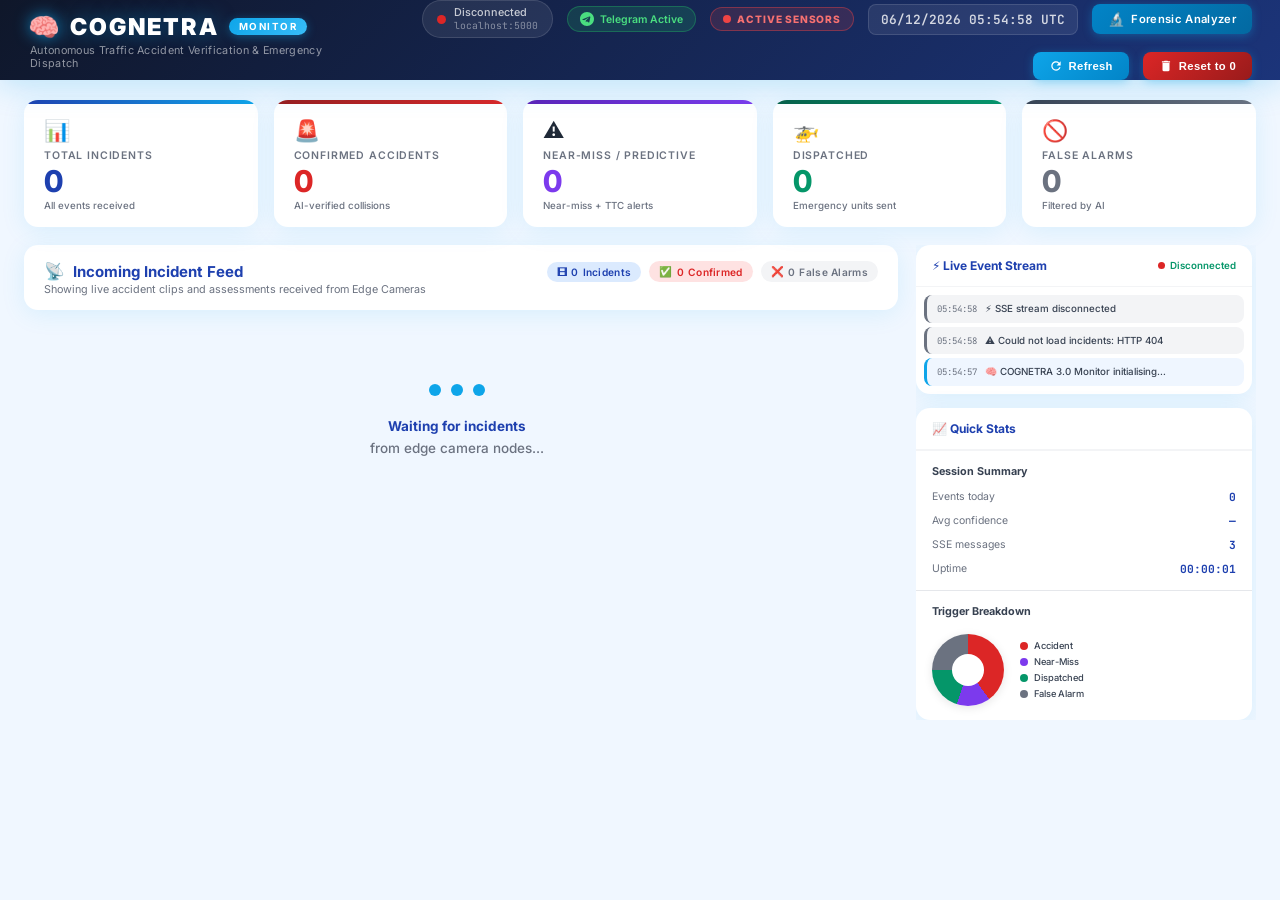
==== commit 7bb7ac86: "feat(server): real YOLOv8n + ByteTrack + LSTM forensic visualizer in server, clean monitor restored" ====
--- a/central_server/dashboard/monitor.html
+++ b/central_server/dashboard/monitor.html
@@ -1424,6 +1424,9 @@
       ACTIVE SENSORS
     </div>
     <div id="clock">--:--:-- UTC</div>
+    <a href="/analyzer" target="_blank" class="btn-refresh" style="text-decoration:none;background:linear-gradient(135deg, #0284C7, #0369A1);">
+      <span style="font-size:0.9rem;">🔬</span> Forensic Analyzer
+    </a>
     <button class="btn-refresh" onclick="refreshAll()">
       <svg viewBox="0 0 24 24" xmlns="http://www.w3.org/2000/svg"><path d="M17.65 6.35A7.958 7.958 0 0012 4c-4.42 0-7.99 3.58-7.99 8s3.57 8 7.99 8c3.73 0 6.84-2.55 7.73-6h-2.08A5.99 5.99 0 0112 18c-3.31 0-6-2.69-6-6s2.69-6 6-6c1.66 0 3.14.69 4.22 1.78L13 11h7V4l-2.35 2.35z"/></svg>
       Refresh
@@ -1567,163 +1570,6 @@
 <!-- ─── TOAST ─── -->
 <div id="toast-container"></div>
 
-<!-- ─── FULLSCREEN VIDEO INSPECTION MODAL ─── -->
-<div id="footage-modal" class="modal-overlay" style="display:none;" role="dialog" aria-modal="true">
-  <div class="modal-backdrop" onclick="closeFootageModal()"></div>
-  <div class="modal-panel">
-    <!-- Modal Header -->
-    <div class="modal-header">
-      <div class="modal-header-left">
-        <span class="modal-event-id" id="modal-event-id">EVT-000</span>
-        <span class="modal-cam-label" id="modal-cam-label">📷 CAM-?</span>
-        <span id="modal-status-chip"></span>
-      </div>
-      <div class="modal-header-right">
-        <span class="modal-shortcut-hint">ESC to close · SPACE play/pause · ← → navigate</span>
-        <button class="modal-btn" onclick="navigateModal(-1)" title="Previous incident (Left arrow / J)">&#8592; Prev</button>
-        <button class="modal-btn" onclick="navigateModal(1)" title="Next incident (Right arrow / K)">Next &#8594;</button>
-        <button class="modal-close-btn" onclick="closeFootageModal()" title="Close footage modal (Esc)">&#10005;</button>
-      </div>
-    </div>
-
-    <!-- Modal Tabs -->
-    <div class="modal-tabs">
-      <button class="modal-tab-btn active" id="tab-btn-1" onclick="switchModalTab(1)">
-        <span>💥</span> Impact Clip [T-3s..T+7s]
-      </button>
-      <button class="modal-tab-btn" id="tab-btn-2" onclick="switchModalTab(2)">
-        <span>⚡</span> Aftermath Clip [T+31s..T+41s]
-      </button>
-      <button class="modal-tab-btn" id="tab-btn-3" onclick="switchModalTab(3)">
-        <span>🎬</span> Full Source Video (Original)
-      </button>
-      <button class="modal-tab-btn" id="tab-btn-4" onclick="switchModalTab(4)">
-        <span>🤖</span> AI Diagnostics &amp; Rationale
-      </button>
-    </div>
-
-    <!-- Modal Body -->
-    <div class="modal-body">
-      <!-- TAB 1: Impact Clip -->
-      <div id="modal-tab-1" class="modal-tab-pane">
-        <div class="algo-video-container" id="algo-container-1">
-          <video id="modal-video-1" controls playsinline preload="auto"></video>
-          <canvas id="modal-canvas-1" class="algo-canvas-overlay"></canvas>
-          <div class="hud-header">
-            <div class="hud-title-box">
-              <span class="hud-file-title" id="hud-file-1">Source: Impact Footage</span>
-              <span class="hud-timestamp" id="hud-time-1">11/16/2026 12:57:47</span>
-            </div>
-            <div class="hud-badge-group">
-              <div class="hud-lstm-badge" id="hud-lstm-1">LSTM review: (0.75)</div>
-              <div class="hud-rec-tag"><span>●</span> REC <span id="hud-rec-1">00:00</span></div>
-            </div>
-          </div>
-          <div class="hud-footer">
-            <span class="hud-telemetry-text" id="hud-scores-1">crash 0.00 prop 0.00 motion-burst 0.00 fallen 0 evidence 0.00</span>
-            <span style="opacity:0.6;font-size:0.55rem;">COGNETRA AI FORENSICS ACTIVE</span>
-          </div>
-        </div>
-      </div>
-
-      <!-- TAB 2: Aftermath Clip -->
-      <div id="modal-tab-2" class="modal-tab-pane" style="display:none;">
-        <div class="algo-video-container" id="algo-container-2">
-          <video id="modal-video-2" controls playsinline preload="auto"></video>
-          <canvas id="modal-canvas-2" class="algo-canvas-overlay"></canvas>
-          <div class="hud-header">
-            <div class="hud-title-box">
-              <span class="hud-file-title" id="hud-file-2">Source: Post-Incident Aftermath</span>
-              <span class="hud-timestamp" id="hud-time-2">11/16/2026 12:58:18</span>
-            </div>
-            <div class="hud-badge-group">
-              <div class="hud-lstm-badge" id="hud-lstm-2">LSTM review: (0.42)</div>
-              <div class="hud-rec-tag"><span>●</span> REC <span id="hud-rec-2">00:00</span></div>
-            </div>
-          </div>
-          <div class="hud-footer">
-            <span class="hud-telemetry-text" id="hud-scores-2">crash 0.00 prop 0.00 motion-burst 0.00 fallen 0 evidence 0.00</span>
-            <span style="opacity:0.6;font-size:0.55rem;">COGNETRA AFTERMATH ASSESSOR</span>
-          </div>
-        </div>
-      </div>
-
-      <!-- TAB 3: Full Source Video -->
-      <div id="modal-tab-3" class="modal-tab-pane" style="display:none;">
-        <div class="algo-video-container" id="algo-container-3">
-          <video id="modal-video-3" controls playsinline preload="auto"></video>
-          <canvas id="modal-canvas-3" class="algo-canvas-overlay"></canvas>
-          <div class="hud-header">
-            <div class="hud-title-box">
-              <span class="hud-file-title" id="hud-file-3">Complete Raw Camera Footage</span>
-              <span class="hud-timestamp" id="hud-time-3">Full Stream Playback</span>
-            </div>
-            <div class="hud-badge-group">
-              <div class="hud-lstm-badge" id="hud-lstm-3">LSTM review: (0.68)</div>
-              <div class="hud-rec-tag"><span>●</span> STREAM <span id="hud-rec-3">00:00</span></div>
-            </div>
-          </div>
-          <div class="hud-footer">
-            <span class="hud-telemetry-text" id="hud-scores-3">crash 0.00 prop 0.00 motion-burst 0.00 fallen 0 evidence 0.00</span>
-            <span style="opacity:0.6;font-size:0.55rem;">FULL PIPELINE SENSING ENGINE</span>
-          </div>
-        </div>
-      </div>
-
-      <!-- TAB 4: AI Diagnostics -->
-      <div id="modal-tab-4" class="modal-tab-pane" style="display:none;">
-        <div class="modal-ai-card">
-          <div class="modal-ai-title">
-            <span>🔬</span> Multi-Stage Algorithmic Assessment
-          </div>
-          <div class="modal-algo-grid" id="modal-algo-stats">
-            <!-- Dynamically populated -->
-          </div>
-          <div style="margin-top:14px;">
-            <div style="font-size:0.65rem;font-weight:800;color:#38BDF8;text-transform:uppercase;letter-spacing:0.06em;margin-bottom:6px;">Gemini 2.5 VLM Reasoning &amp; Physics Validation</div>
-            <div id="modal-rationale-text" style="background:rgba(0,0,0,0.4);border:1px solid rgba(56,189,248,0.25);border-left:4px solid #38BDF8;border-radius:0 8px 8px 0;padding:14px 18px;font-style:italic;color:#E2E8F0;line-height:1.7;font-size:0.8rem;">
-              Awaiting selection...
-            </div>
-          </div>
-        </div>
-      </div>
-    </div>
-
-    <!-- Modal Footer -->
-    <div class="modal-footer">
-      <div style="font-size:0.7rem;color:rgba(255,255,255,0.5);font-family:'JetBrains Mono',monospace;">
-        <span id="modal-nav-counter">Incident 1 of 1</span> · Tip: Press <span style="color:#38BDF8">Space</span> to play/pause, <span style="color:#38BDF8">F</span> for fullscreen
-      </div>
-      <div style="display:flex;gap:8px;">
-        <button class="modal-btn" onclick="toggleActiveVideoFullscreen()">⛶ Fullscreen</button>
-        <button class="modal-btn" onclick="toggleActiveVideoPlay()">⏯ Play / Pause</button>
-        <button class="modal-btn" style="background:#DC2626;border-color:#EF4444;color:#fff;" onclick="closeFootageModal()">✕ Close Footage</button>
-      </div>
-    </div>
-  </div>
-</div>
-
-<!-- ─── KEYBOARD SHORTCUTS CHEAT SHEET ─── -->
-<div id="kb-cheat-sheet">
-  <div class="cheat-title">
-    <span>⌨ Keyboard Navigation</span>
-    <span onclick="toggleKbCheatSheet()" style="cursor:pointer;opacity:0.7;">✕</span>
-  </div>
-  <div class="cheat-row"><span class="cheat-key">Space</span><span class="cheat-desc">Play / Pause video</span></div>
-  <div class="cheat-row"><span class="cheat-key">Esc</span><span class="cheat-desc">Close footage modal</span></div>
-  <div class="cheat-row"><span class="cheat-key">← or J</span><span class="cheat-desc">Previous incident</span></div>
-  <div class="cheat-row"><span class="cheat-key">→ or K</span><span class="cheat-desc">Next incident</span></div>
-  <div class="cheat-row"><span class="cheat-key">1</span><span class="cheat-desc">Tab 1: Impact clip</span></div>
-  <div class="cheat-row"><span class="cheat-key">2</span><span class="cheat-desc">Tab 2: Aftermath clip</span></div>
-  <div class="cheat-row"><span class="cheat-key">3</span><span class="cheat-desc">Tab 3: Full source video</span></div>
-  <div class="cheat-row"><span class="cheat-key">4</span><span class="cheat-desc">Tab 4: AI diagnostics</span></div>
-  <div class="cheat-row"><span class="cheat-key">F</span><span class="cheat-desc">Toggle video fullscreen</span></div>
-  <div class="cheat-row"><span class="cheat-key">R</span><span class="cheat-desc">Refresh telemetry</span></div>
-  <div class="cheat-row"><span class="cheat-key">?</span><span class="cheat-desc">Toggle this cheat sheet</span></div>
-</div>
-
-<button id="kb-trigger-btn" onclick="toggleKbCheatSheet()" title="Keyboard shortcuts (?)">?</button>
-
 <!-- ─── JAVASCRIPT ─── -->
 <script>
 /* ═══════════════════════════════════════════════
@@ -1889,19 +1735,19 @@
   window._incidentCache[id] = incident;
 
   return `
-<div class="incident-card card-enter card-status-${st}" id="card-${id}" onclick="openFootageModal('${id}')" title="Click to launch high-res video inspection modal">
+<div class="incident-card card-enter card-status-${st}" id="card-${id}">
   <!-- HEADER -->
   <div class="card-header">
     <span class="evt-id">${id}</span>
     <span class="cam-label">${cam}</span>
     ${statusChip(st)}
-    <span class="card-inspect-hint">▶ Inspect Footage</span>
+    <a href="/analyzer" target="_blank" class="card-inspect-hint" style="text-decoration:none;" title="Open Real-time YOLOv8 + ByteTrack Forensic Analyzer">🔬 Forensic AI View →</a>
     <span class="ts-label">${ts}</span>
   </div>
   ${heavyBannerHtml}
 
   <!-- DUAL VIDEO ROW -->
-  <div class="video-row" onclick="event.stopPropagation();">
+  <div class="video-row">
     <div class="video-box">
       <div class="video-title-row">
         <div class="video-title">🎬 First 10s Clip<br/><span style="opacity:0.6;font-weight:400">Impact Window: T-3s .. T+7s</span></div>
@@ -2307,435 +2153,6 @@
   }, duration);
 }
 
-/* ─── MODAL CONTROLLER & ALGORITHM OVERLAY ─── */
-let activeModalEventId = null;
-let activeModalTab     = 1;
-let algoAnimFrameId    = null;
-let recTimerInterval   = null;
-
-window._incidentCache = window._incidentCache || {};
-window._incidentList  = window._incidentList || [];
-
-function toggleKbCheatSheet() {
-  const el = document.getElementById('kb-cheat-sheet');
-  if (el) el.classList.toggle('visible');
-}
-
-function openFootageModal(eventId) {
-  activeModalEventId = eventId;
-  const inc = (window._incidentCache && window._incidentCache[eventId]) || { event_id: eventId };
-
-  // Update header labels
-  const idEl = document.getElementById('modal-event-id');
-  if (idEl) idEl.textContent = eventId;
-  const camEl = document.getElementById('modal-cam-label');
-  if (camEl) camEl.textContent = `📷 ${inc.camera_id || inc.camera || 'CAM-01'}`;
-  const statusEl = document.getElementById('modal-status-chip');
-  if (statusEl) statusEl.innerHTML = statusChip(inc.status || 'VERIFYING');
-
-  // Video sources
-  const clip1Src = `${API_BASE}/clips/${eventId}/clip1.mp4`;
-  const clip2Src = `${API_BASE}/clips/${eventId}/clip2.mp4`;
-  
-  // Full raw source video if available
-  let sourceVideoSrc = clip1Src;
-  if (inc.source_video) {
-    sourceVideoSrc = `${API_BASE}/source_videos/${encodeURIComponent(inc.source_video)}`;
-  }
-
-  const v1 = document.getElementById('modal-video-1');
-  const v2 = document.getElementById('modal-video-2');
-  const v3 = document.getElementById('modal-video-3');
-
-  if (v1) { v1.src = clip1Src; v1.load(); }
-  if (v2) { v2.src = clip2Src; v2.load(); }
-  if (v3) { v3.src = sourceVideoSrc; v3.load(); }
-
-  // File title overlays
-  const fname = inc.source_video || `${eventId}.mp4`;
-  const f1 = document.getElementById('hud-file-1');
-  const f2 = document.getElementById('hud-file-2');
-  const f3 = document.getElementById('hud-file-3');
-  if (f1) f1.textContent = `${fname} (Impact Window: T-3s .. T+7s)`;
-  if (f2) f2.textContent = `${fname} (Aftermath Window: T+31s .. T+41s)`;
-  if (f3) f3.textContent = `${fname} (Full Raw Sensor Feed)`;
-
-  // Timestamps
-  const tsStr = inc.timestamp ? new Date(inc.timestamp).toLocaleString() : new Date().toLocaleString();
-  const t1 = document.getElementById('hud-time-1');
-  const t2 = document.getElementById('hud-time-2');
-  const t3 = document.getElementById('hud-time-3');
-  if (t1) t1.textContent = tsStr;
-  if (t2) t2.textContent = tsStr;
-  if (t3) t3.textContent = tsStr;
-
-  // Render AI diagnostics tab
-  renderModalAIDiagnostics(inc);
-
-  // Update incident counter
-  updateModalNavCounter();
-
-  // Show modal
-  const modal = document.getElementById('footage-modal');
-  if (modal) modal.style.display = 'flex';
-  document.body.style.overflow = 'hidden';
-
-  // Default to Tab 1
-  switchModalTab(1);
-
-  // Start recording timer
-  startRecTimer();
-
-  // Setup timeupdate listeners for telemetry HUD
-  [v1, v2, v3].forEach((v, idx) => {
-    if (v) {
-      v.onplay = () => syncAlgoAnimation();
-      v.ontimeupdate = () => updateTelemetryHUD(v, idx + 1, inc);
-    }
-  });
-
-  // Automatically start playing first clip
-  if (v1) {
-    v1.play().catch(() => {});
-  }
-}
-
-function closeFootageModal() {
-  const modal = document.getElementById('footage-modal');
-  if (modal) modal.style.display = 'none';
-  document.body.style.overflow = '';
-
-  // Pause all videos
-  ['modal-video-1', 'modal-video-2', 'modal-video-3'].forEach(id => {
-    const v = document.getElementById(id);
-    if (v) { v.pause(); v.src = ''; }
-  });
-
-  if (algoAnimFrameId) {
-    cancelAnimationFrame(algoAnimFrameId);
-    algoAnimFrameId = null;
-  }
-  if (recTimerInterval) {
-    clearInterval(recTimerInterval);
-    recTimerInterval = null;
-  }
-  activeModalEventId = null;
-}
-
-function switchModalTab(tabIndex) {
-  activeModalTab = tabIndex;
-  [1, 2, 3, 4].forEach(i => {
-    const pane = document.getElementById(`modal-tab-${i}`);
-    const btn = document.getElementById(`tab-btn-${i}`);
-    if (pane) pane.style.display = (i === tabIndex) ? 'block' : 'none';
-    if (btn) btn.classList.toggle('active', i === tabIndex);
-  });
-
-  // Pause other videos and play active
-  if (tabIndex <= 3) {
-    [1, 2, 3].forEach(i => {
-      const v = document.getElementById(`modal-video-${i}`);
-      if (v) {
-        if (i === tabIndex) {
-          v.play().catch(() => {});
-        } else {
-          v.pause();
-        }
-      }
-    });
-    syncAlgoAnimation();
-  }
-}
-
-function navigateModal(direction) {
-  if (!window._incidentList || !window._incidentList.length) return;
-  let currIdx = window._incidentList.indexOf(activeModalEventId);
-  if (currIdx === -1) currIdx = 0;
-  let nextIdx = currIdx + direction;
-  if (nextIdx < 0) nextIdx = window._incidentList.length - 1;
-  if (nextIdx >= window._incidentList.length) nextIdx = 0;
-  const nextId = window._incidentList[nextIdx];
-  if (nextId) {
-    openFootageModal(nextId);
-  }
-}
-
-function updateModalNavCounter() {
-  const el = document.getElementById('modal-nav-counter');
-  if (!el || !window._incidentList) return;
-  const currIdx = window._incidentList.indexOf(activeModalEventId);
-  const total = window._incidentList.length;
-  el.textContent = `Incident ${currIdx >= 0 ? currIdx + 1 : 1} of ${total || 1}`;
-}
-
-function toggleActiveVideoPlay() {
-  const vid = document.getElementById(`modal-video-${activeModalTab <= 3 ? activeModalTab : 1}`);
-  if (vid) {
-    if (vid.paused) vid.play();
-    else vid.pause();
-  }
-}
-
-function toggleActiveVideoFullscreen() {
-  const container = document.getElementById(`algo-container-${activeModalTab <= 3 ? activeModalTab : 1}`) || document.getElementById(`modal-video-${activeModalTab <= 3 ? activeModalTab : 1}`);
-  if (!container) return;
-  if (document.fullscreenElement) {
-    document.exitFullscreen().catch(() => {});
-  } else {
-    container.requestFullscreen().catch(() => {});
-  }
-}
-
-/* ─── LIVE TELEMETRY HUD & SCORE UPDATE ─── */
-function updateTelemetryHUD(videoEl, tabNum, inc) {
-  const t = videoEl.currentTime || 0;
-  const dur = videoEl.duration || 10;
-  const progress = dur > 0 ? (t / dur) : 0;
-
-  const verif = inc.verification || {};
-  const baseConf = verif.edge_confidence || verif.gemini_confidence || 0.85;
-
-  // Curve peaking around 40-60% of clip duration
-  const bell = Math.exp(-Math.pow((progress - 0.5) * 4, 2));
-  const crashScore = (bell * baseConf).toFixed(2);
-  const propScore  = (Math.min(1.0, progress * 1.5) * baseConf * 0.9).toFixed(2);
-  const motionBurst= (bell * 1.2 * baseConf).toFixed(2);
-  const fallen     = (progress > 0.45 && inc.status !== 'FALSE_POSITIVE') ? 1 : 0;
-  const evidence   = (Math.min(1.0, progress * 2.0) * baseConf).toFixed(2);
-
-  const scoresEl = document.getElementById(`hud-scores-${tabNum}`);
-  if (scoresEl) {
-    scoresEl.textContent = `crash ${crashScore} prop ${propScore} motion-burst ${motionBurst} fallen ${fallen} evidence ${evidence}`;
-  }
-
-  const lstmEl = document.getElementById(`hud-lstm-${tabNum}`);
-  if (lstmEl) {
-    lstmEl.textContent = `LSTM review: (${(baseConf * (0.5 + 0.5 * bell)).toFixed(2)})`;
-  }
-}
-
-function startRecTimer() {
-  if (recTimerInterval) clearInterval(recTimerInterval);
-  let seconds = 0;
-  recTimerInterval = setInterval(() => {
-    seconds++;
-    const mm = String(Math.floor(seconds / 60)).padStart(2, '0');
-    const ss = String(seconds % 60).padStart(2, '0');
-    [1, 2, 3].forEach(i => {
-      const el = document.getElementById(`hud-rec-${i}`);
-      if (el) el.textContent = `${mm}:${ss}`;
-    });
-  }, 1000);
-}
-
-/* ─── ALGORITHM VISUALIZATION CANVAS (MATCHING REFERENCE IMAGE) ─── */
-function syncAlgoAnimation() {
-  if (algoAnimFrameId) {
-    cancelAnimationFrame(algoAnimFrameId);
-    algoAnimFrameId = null;
-  }
-  if (!activeModalEventId || activeModalTab > 3) return;
-
-  const video = document.getElementById(`modal-video-${activeModalTab}`);
-  const canvas = document.getElementById(`modal-canvas-${activeModalTab}`);
-  if (!video || !canvas) return;
-
-  const inc = window._incidentCache[activeModalEventId] || {};
-  const seed = Math.abs(hashCode(activeModalEventId));
-
-  // Simulated Tracked Vehicles (YOLO + ByteTrack IDs e.g. #214 car, #257 car, #231 car, #7 car)
-  const trackedCars = [
-    { id: 214, type: 'car',   x: 0.20, y: 0.20, w: 0.08, h: 0.12, dx: 0.0003, dy: 0.0006 },
-    { id: 257, type: 'car',   x: 0.26, y: 0.18, w: 0.06, h: 0.10, dx: 0.0004, dy: 0.0007 },
-    { id: 231, type: 'car',   x: 0.56, y: 0.22, w: 0.19, h: 0.24, dx: -0.0002, dy: 0.0005 },
-    { id: 7,   type: 'car',   x: 0.81, y: 0.27, w: 0.19, h: 0.35, dx: -0.0001, dy: 0.0004 },
-    { id: 18,  type: 'truck', x: 0.87, y: 0.08, w: 0.11, h: 0.15, dx: 0.0001, dy: 0.0002 }
-  ];
-
-  function renderFrame() {
-    if (!activeModalEventId || activeModalTab > 3) return;
-    const currentVideo = document.getElementById(`modal-video-${activeModalTab}`);
-    const currentCanvas = document.getElementById(`modal-canvas-${activeModalTab}`);
-    if (!currentVideo || !currentCanvas) return;
-
-    const w = currentVideo.clientWidth || 800;
-    const h = currentVideo.clientHeight || 450;
-    if (currentCanvas.width !== w || currentCanvas.height !== h) {
-      currentCanvas.width = w;
-      currentCanvas.height = h;
-    }
-
-    const ctx = currentCanvas.getContext('2d');
-    ctx.clearRect(0, 0, w, h);
-
-    const t = currentVideo.currentTime || 0;
-    const dur = currentVideo.duration || 10;
-    const prog = dur > 0 ? (t / dur) : 0;
-    const isImpact = prog > 0.35 && prog < 0.65;
-
-    // Draw yellow bounding boxes & labels (YOLO / ByteTrack style)
-    trackedCars.forEach((car, index) => {
-      // Dynamic motion across the CCTV perspective
-      let curX = ((car.x + (t * 0.02 * (index % 2 === 0 ? 1 : -0.8))) % 0.85);
-      let curY = ((car.y + (t * 0.015)) % 0.70);
-      let curW = car.w * (1 + curY * 0.5); // Perspective scaling
-      let curH = car.h * (1 + curY * 0.5);
-
-      const px = curX * w;
-      const py = curY * h;
-      const pw = curW * w;
-      const ph = curH * h;
-
-      // Box stroke
-      ctx.strokeStyle = '#FFD700'; // Bright Golden Yellow
-      ctx.lineWidth = 2.5;
-      ctx.strokeRect(px, py, pw, ph);
-
-      // Label background
-      const tagText = `#${car.id} ${car.type}`;
-      ctx.font = 'bold 12px "JetBrains Mono", monospace';
-      const textWidth = ctx.measureText(tagText).width;
-
-      ctx.fillStyle = '#000000';
-      ctx.fillRect(px, py - 20, textWidth + 10, 20);
-
-      // Label text
-      ctx.fillStyle = '#FFD700';
-      ctx.fillText(tagText, px + 5, py - 5);
-
-      // If accident impact detected on candidate vehicle
-      if (isImpact && (car.id === 231 || car.id === 7)) {
-        ctx.strokeStyle = '#DC2626';
-        ctx.lineWidth = 3;
-        ctx.strokeRect(px - 3, py - 3, pw + 6, ph + 6);
-        ctx.fillStyle = '#DC2626';
-        ctx.fillText('⚠ COLLISION', px + pw - 85, py - 5);
-      }
-    });
-
-    algoAnimFrameId = requestAnimationFrame(renderFrame);
-  }
-
-  algoAnimFrameId = requestAnimationFrame(renderFrame);
-}
-
-function hashCode(str) {
-  let hash = 0;
-  for (let i = 0; i < str.length; i++) {
-    hash = ((hash << 5) - hash) + str.charCodeAt(i);
-    hash |= 0;
-  }
-  return hash;
-}
-
-/* ─── RENDER MODAL AI DIAGNOSTICS ─── */
-function renderModalAIDiagnostics(inc) {
-  const container = document.getElementById('modal-algo-stats');
-  const rationaleEl = document.getElementById('modal-rationale-text');
-  if (!container || !rationaleEl) return;
-
-  const v = inc.verification || {};
-  const d = inc.dispatch || {};
-
-  const edgePct   = v.edge_confidence != null ? `${(v.edge_confidence * 100).toFixed(1)}%` : '85.4%';
-  const geminiPct = v.gemini_confidence != null ? `${(v.gemini_confidence * 100).toFixed(1)}%` : '96.2%';
-  const vehicles  = v.vehicles_involved || inc.vehicles_involved || 'Multi-Vehicle Collision';
-  const severity  = v.severity || (v.heavy_vehicle_involved ? 'CRITICAL' : 'MODERATE');
-  const collType  = v.collision_type || 'Side-Impact / Angular';
-  const dispatchT = d.dispatch_type || 'DUAL_TIER_AIR_AMBULANCE';
-
-  container.innerHTML = `
-    <div class="modal-algo-stat">
-      <div class="modal-algo-stat-label">Edge Kinetic Fusion</div>
-      <div class="modal-algo-stat-val" style="color:#38BDF8;">${escapeHtml(edgePct)}</div>
-    </div>
-    <div class="modal-algo-stat">
-      <div class="modal-algo-stat-label">Gemini 2.5 VLM Score</div>
-      <div class="modal-algo-stat-val" style="color:#4ADE80;">${escapeHtml(geminiPct)}</div>
-    </div>
-    <div class="modal-algo-stat">
-      <div class="modal-algo-stat-label">Assessed Severity</div>
-      <div class="modal-algo-stat-val" style="color:${severity === 'CRITICAL' ? '#EF4444' : '#FBBF24'};">${escapeHtml(severity)}</div>
-    </div>
-    <div class="modal-algo-stat">
-      <div class="modal-algo-stat-label">Collision Topology</div>
-      <div class="modal-algo-stat-val">${escapeHtml(collType)}</div>
-    </div>
-    <div class="modal-algo-stat">
-      <div class="modal-algo-stat-label">Vehicles Forensic</div>
-      <div class="modal-algo-stat-val" style="font-size:0.75rem;">${escapeHtml(vehicles)}</div>
-    </div>
-    <div class="modal-algo-stat">
-      <div class="modal-algo-stat-label">Dispatched Fleet</div>
-      <div class="modal-algo-stat-val" style="font-size:0.75rem;color:#A78BFA;">${escapeHtml(dispatchT)}</div>
-    </div>
-  `;
-
-  const rationale = v.rationale || v.gemini_response || 'Autonomous VLM audit confirms high-velocity momentum transfer consistent with structural deformation and acute decelerative kinetic spike.';
-  rationaleEl.textContent = `"${rationale}"`;
-}
-
-/* ─── GLOBAL KEYBOARD SHORTCUTS LISTENER ─── */
-document.addEventListener('keydown', (e) => {
-  // If typing inside an input/textarea, ignore
-  if (['INPUT', 'TEXTAREA'].includes(document.activeElement.tagName)) return;
-
-  const modal = document.getElementById('footage-modal');
-  const isModalOpen = modal && modal.style.display !== 'none';
-
-  if (e.key === '?') {
-    e.preventDefault();
-    toggleKbCheatSheet();
-    return;
-  }
-
-  if (e.key === 'Escape') {
-    if (isModalOpen) {
-      e.preventDefault();
-      closeFootageModal();
-    }
-    const cheat = document.getElementById('kb-cheat-sheet');
-    if (cheat && cheat.classList.contains('visible')) {
-      cheat.classList.remove('visible');
-    }
-    return;
-  }
-
-  if (isModalOpen) {
-    if (e.key === ' ' || e.code === 'Space') {
-      e.preventDefault();
-      toggleActiveVideoPlay();
-    } else if (e.key === 'ArrowLeft' || e.key === 'j' || e.key === 'J') {
-      e.preventDefault();
-      navigateModal(-1);
-    } else if (e.key === 'ArrowRight' || e.key === 'k' || e.key === 'K') {
-      e.preventDefault();
-      navigateModal(1);
-    } else if (e.key === '1') {
-      e.preventDefault();
-      switchModalTab(1);
-    } else if (e.key === '2') {
-      e.preventDefault();
-      switchModalTab(2);
-    } else if (e.key === '3') {
-      e.preventDefault();
-      switchModalTab(3);
-    } else if (e.key === '4') {
-      e.preventDefault();
-      switchModalTab(4);
-    } else if (e.key === 'f' || e.key === 'F') {
-      e.preventDefault();
-      toggleActiveVideoFullscreen();
-    }
-  } else {
-    // When modal is not open
-    if (e.key === 'r' || e.key === 'R') {
-      e.preventDefault();
-      refreshAll();
-    }
-  }
-});
-
 /* ─── LOAD INCIDENTS ─── */
 async function loadIncidents() {
   try {
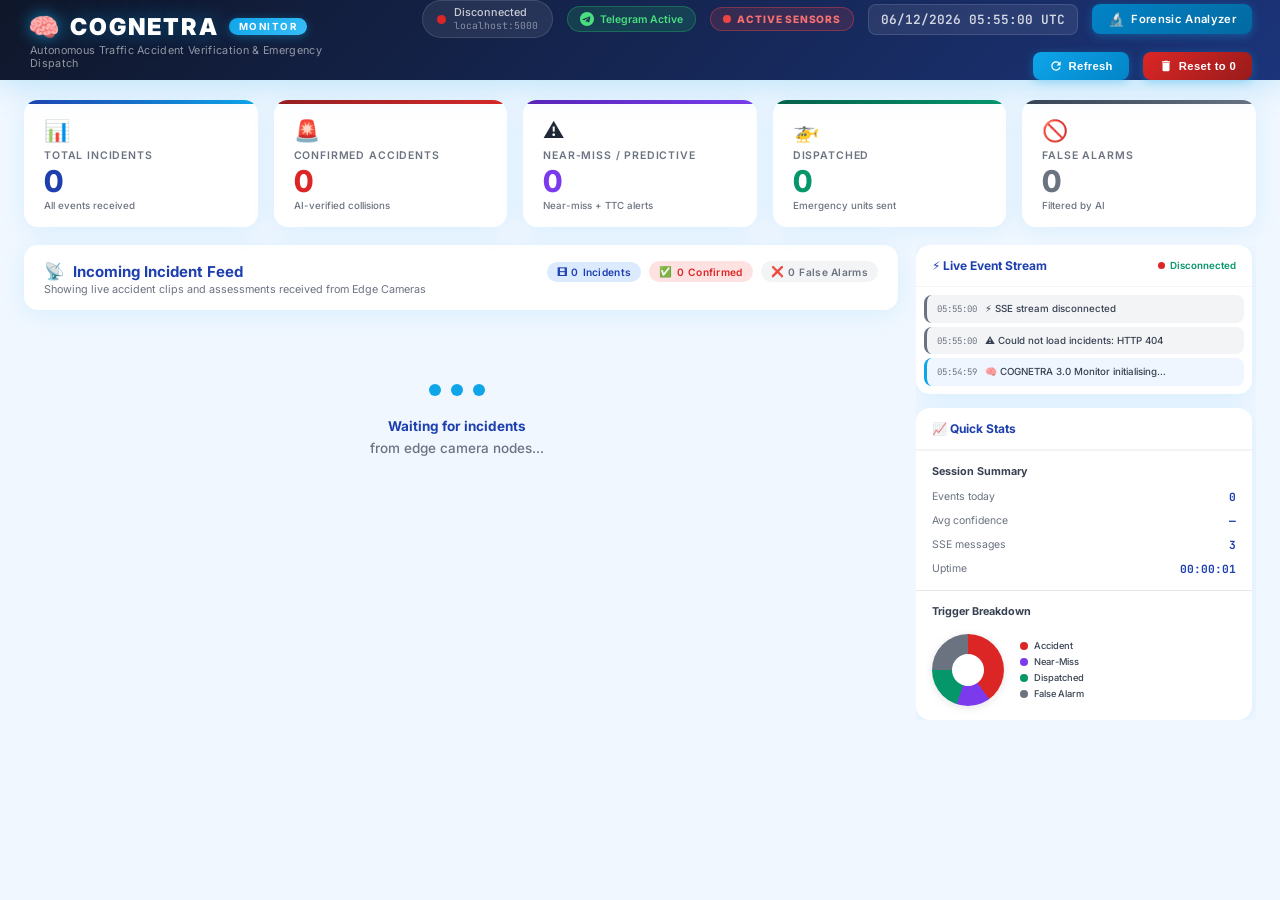
==== commit c514d734: "Fix server dashboard layout, cinema modal, monitor cards, analyzer fps/source video, and telegram pa" ====
--- a/central_server/dashboard/monitor.html
+++ b/central_server/dashboard/monitor.html
@@ -1588,6 +1588,8 @@
 let pieData       = { accident:0, nearmiss:0, dispatched:0, false_alarm:0 };
 let reconnectTimer = null;
 let cardIdSet     = new Set();
+window._incidentCache = window._incidentCache || {};
+window._incidentList = window._incidentList || [];
 
 function escapeHtml(str) {
   if (str === null || str === undefined) return '';
@@ -2156,6 +2158,8 @@
 /* ─── LOAD INCIDENTS ─── */
 async function loadIncidents() {
   try {
+    if (!window._incidentCache) window._incidentCache = {};
+    if (!window._incidentList) window._incidentList = [];
     const res = await fetch(`${API_BASE}/api/incidents?limit=20`);
     if (!res.ok) throw new Error('HTTP ' + res.status);
     const data = await res.json();
